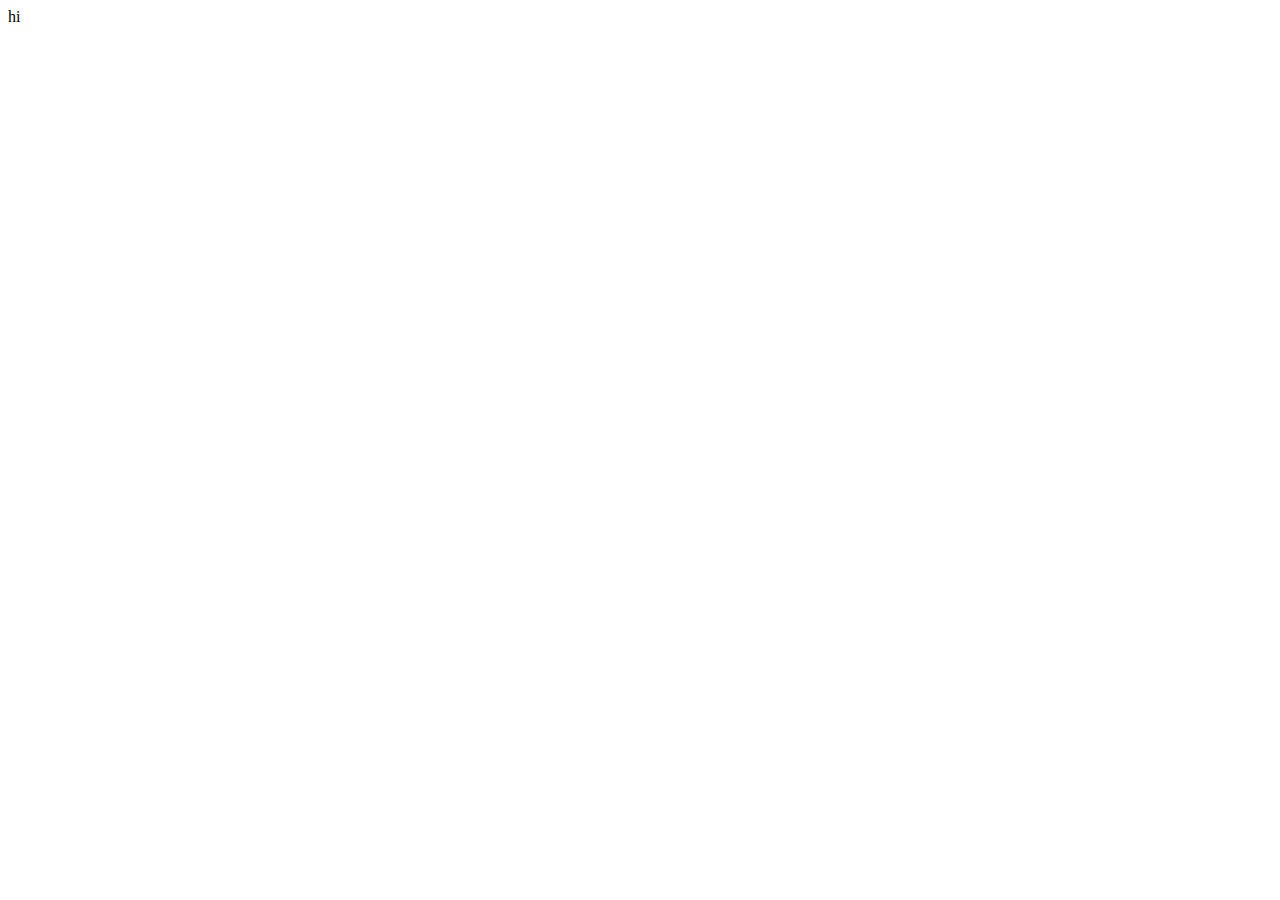
==== index.html @ 32e1989c "first commit" ====
<!DOCTYPE html>
<html lang="en">
<head>
    <meta charset="UTF-8">
    <meta http-equiv="X-UA-Compatible" content="IE=edge">
    <meta name="viewport" content="width=device-width, initial-scale=1.0">
    <title>Document</title>
</head>
<body>
    hi
</body>
</html>
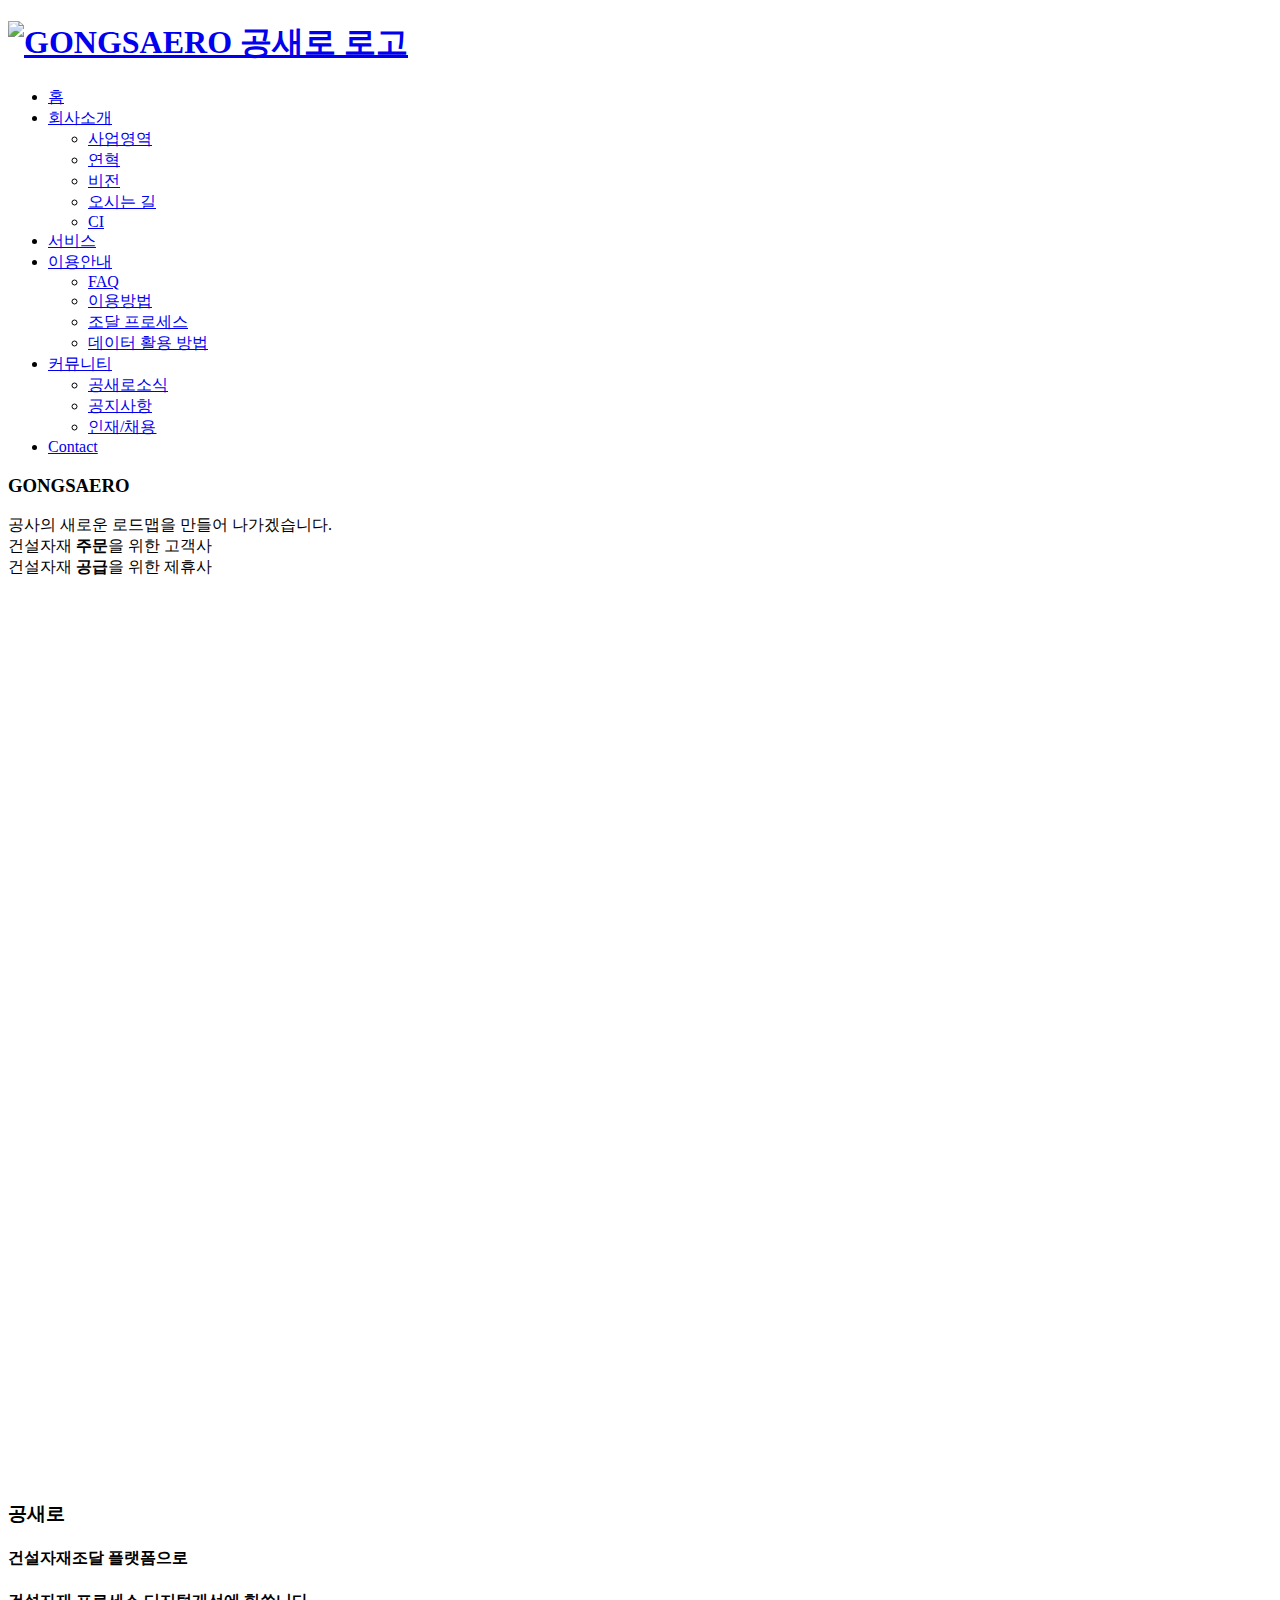
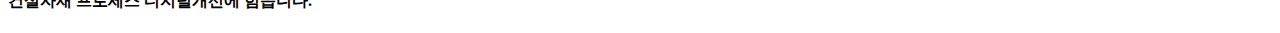
==== commit c3f49491: "test" ====
--- a/index.html
+++ b/index.html
@@ -4,9 +4,206 @@
     <meta charset="UTF-8">
     <meta http-equiv="X-UA-Compatible" content="IE=edge">
     <meta name="viewport" content="width=device-width, initial-scale=1.0">
+    <link rel="stylesheet" href="css/index.css">
     <title>Document</title>
 </head>
+
 <body>
-    hi
+    <header id="header">
+        <div class="header_inner">
+            <h1><a href="/"><img src="/img/top_logo.png" class="gong_logo" alt="GONGSAERO 공새로 로고"></a></h1>
+            <nav class="gnb">
+                <ul>
+                    <li class="home_select"><a href="/" id="txt5">홈</a></li>
+                    <li><a href="#" id="txt6">회사소개</a>
+                        <ul class="sub_menu">
+                            <li><a href="/company" id="txt7">사업영역</a></li>
+                            <li><a href="/history" id="txt8">연혁</a></li>
+                            <li><a href="/vision" id="txt9">비전</a></li>
+                            <li><a href="/way_to_come" id="txt10">오시는 길</a></li>
+                            <li><a href="/ci" id="txt286">CI</a></li>
+                        </ul>
+                    </li>
+                    <li><a href="/service" id="txt11">서비스</a></li>
+                    <li><a href="#" id="txt12">이용안내</a>
+                        <ul class="sub_menu">
+                            <li><a href="/faq" id="txt13">FAQ</a></li>
+                            <li><a href="/how_to_use" id="txt14">이용방법</a></li>
+                            <li><a href="/process" id="txt15">조달 프로세스</a></li>
+                            <li><a href="/how_to_use_data" id="txt16">데이터 활용 방법</a></li>
+                        </ul>
+                    </li>
+                    <li><a href="#" id="txt17">커뮤니티</a>
+                        <ul class="sub_menu">
+                            <li><a href="/press" id="txt18">공새로소식</a></li>
+                            <li><a href="/notice/notice_list" id="txt19">공지사항</a></li>
+                            <li><a href="/recruit/recruit_list">인재/채용</a></li>
+                        </ul>
+                    </li>
+                    <li><a href="/contact">Contact</a></li>
+                    <!-- <li class="global_btn_box">
+                        <input id="toggle-on" class="toggle toggle-left" name="toggle" value="KR" type="radio">
+                        <label for="toggle-on" class="btn_lang toggle-on" onClick="chgLanguage('ko')">KR</label>
+                        <input id="toggle-off" class="toggle toggle-right" name="toggle" value="EN" type="radio">
+                        <label for="toggle-off" class="btn_lang toggle-off" onClick="chgLanguage('en')">EN</label>
+                    </li> -->
+                </ul>
+            </nav>
+        </div>
+    </header>
+
+
+    <!-- 1 section -->
+    <section id="main_visual">
+        <div class="title_section">
+            <h3 class="main_title">GONGSAERO</h3>
+            <span class="sub_title">공사의 새로운 로드맵을 만들어 나가겠습니다.</span>
+        </div>
+        <div class="btn_section">
+            <div class="customer_btn">
+                <span class="sub_desc">건설자재 <strong>주문</strong>을 위한</span>
+                고객사
+                <img src="/img/arrow_right.png" alt="">
+            </div>
+            <div class="company_btn">
+                <span class="sub_desc">건설자재 <strong>공급</strong>을 위한</span>
+                제휴사
+                <img src="/img/arrow_right.png" alt="">
+            </div>
+        </div>
+        <div class="canvas_section">
+            <canvas id="canvas" width="900" height="900"></canvas>
+        </div>
+    </section>
+    <section id="main_card">
+        <div class="container">
+            <div class="main_desc">
+                <h3>공새로</h3>
+                <h4>건설자재조달 플랫폼으로</h4>
+                <h4>건설자재 프로세스 디지털개선에 힘씁니다.</h4>
+            </div>
+        </div>
+    </section>
 </body>
-</html>+
+
+<script type="importmap">
+    {
+        "imports": {
+            "three": "https://unpkg.com/three@0.141.0/build/three.module.js",
+            "GLTFLoader" : "https://unpkg.com/three@0.141.0/examples/jsm/loaders/GLTFLoader.js"
+        }
+    }
+</script>
+<script type="module">
+    import { OrbitControls } from 'https://unpkg.com/three@0.141.0/examples/jsm/controls/OrbitControls.js';
+    import {GLTFLoader} from 'GLTFLoader';
+    import * as THREE from 'three';
+    
+    let scene = new THREE.Scene();
+    let renderer = new THREE.WebGLRenderer({
+        canvas : document.querySelector("#canvas"),
+        antialias : true,
+        alpha: true,
+
+    });
+    renderer.outputEncoding = THREE.sRGBEncoding;
+    let camera = new THREE.PerspectiveCamera(70, window.innerWidth / window.innerHeight, 100, 10000);
+    camera.position.set(100,250,10000);
+    camera.aspect = canvas.clientWidth / canvas.clientHeight;
+    camera.updateProjectionMatrix();
+
+    let hemiLight = new THREE.HemisphereLight(0xffeeb1, 0x080820, 3); 
+    scene.add(hemiLight);
+  
+    let light = new THREE.SpotLight(0xffa95c,5); 
+    light.position.set(0,50,50); 
+    light.castShadow = true; 
+    scene.add( light );
+
+    const controls = new OrbitControls( camera, renderer.domElement );
+    controls.enableDamping = true; // an animation loop is required when either damping or auto-rotation are enabled
+    // controls.dampingFactor = 0.05;
+    // scene.background = new THREE.Color( 0xff0000 );
+
+    // controls.screenSpacePanning = true;
+
+    // controls.minDistance = 500;
+    // controls.maxDistance = 600;
+
+    // controls.maxPolarAngle = Math.PI / 2;
+    controls.update();
+    
+    
+    const pointLight = new THREE.PointLight( 0xff0000, 1, 100 );
+    pointLight.position.set( 10, 10, 10 );
+    scene.add( pointLight );
+
+    const axesHelper = new THREE.AxesHelper();
+    scene.add(axesHelper);
+
+    
+    let loader = new GLTFLoader();
+    loader.load('rendering/scene.gltf', function(gltf){
+        scene.add(gltf.scene);
+        // gltf.scene.position.x = -1.6;
+        // gltf.scene.position.y = -1.7;
+        // gltf.scene.position.z = 0.3
+        // camera.position.z = 2;
+        renderer.render(scene, camera);
+        function animate(){
+            requestAnimationFrame(animate)
+            gltf.scene.rotation.y -= 0.001
+            controls.update();
+
+            renderer.render(scene, camera);
+        }
+        animate()
+
+    });
+
+    // import {GLTFLoader} from 'GLTFLoader';
+    //     import * as THREE from 'three';
+        
+    //     let scene = new THREE.Scene();
+    //     let renderer = new THREE.WebGLRenderer({
+    //         canvas : document.querySelector("#canvas"),
+    //         antialias : true
+    //     });
+    //     renderer.outputEncoding = THREE.sRGBEncoding;
+    //     let camera = new THREE.PerspectiveCamera(100, window.innerWidth / window.innerHeight, 1000, 10000);
+    //     camera.position.set(100,250,10000);
+    //     camera.aspect = canvas.clientWidth / canvas.clientHeight;
+    //     camera.updateProjectionMatrix();
+
+    //     let hemiLight = new THREE.HemisphereLight(0xffeeb1, 0x080820, 3); scene.add(hemiLight);
+      
+    //   let light = new THREE.SpotLight(0xffa95c,5); light.position.set(-0,50,50); 
+    //   light.castShadow = true; 
+    //   scene.add( light );
+    
+    
+    //   const pointLight = new THREE.PointLight( 0xff0000, 1, 100 );
+    //   pointLight.position.set( 10, 10, 10 );
+    //   scene.add( pointLight );
+    
+    //     let loader = new GLTFLoader();
+    //     loader.load('rendering/scene.gltf', function(gltf){
+    //         scene.add(gltf.scene);
+    //         // gltf.scene.rotation.z += 0.7
+    //         // gltf.scene.rotation.x += 0.2
+    //         renderer.render(scene, camera);
+    //         function animate(){
+    //             requestAnimationFrame(animate)
+    //             gltf.scene.rotation.y -= 0.0001
+    //             renderer.render(scene, camera);
+    //         }
+    //         animate()
+    
+    //     });
+
+
+</script>
+</html>
+
+
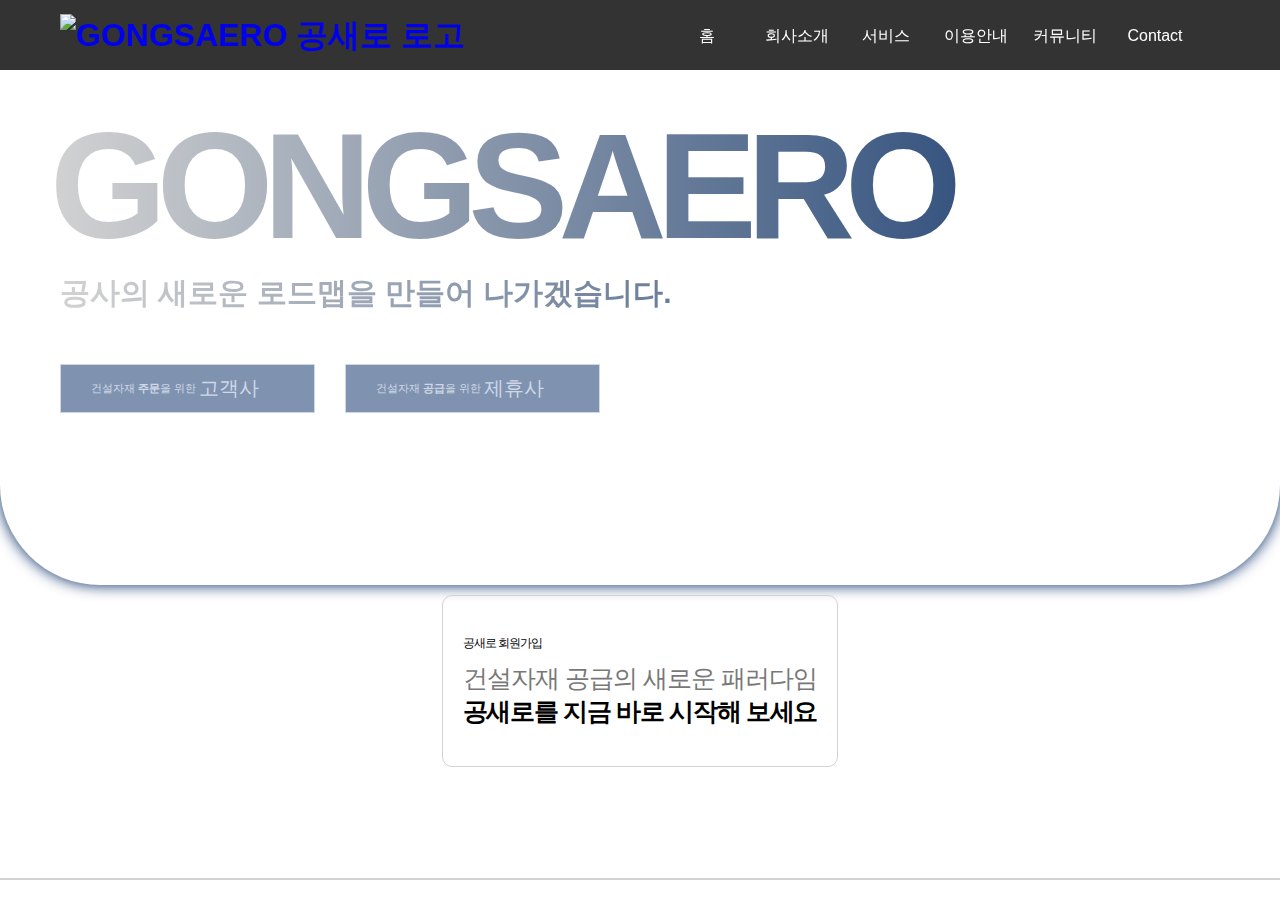
==== commit bdfba9f1: "test c" ====
--- a/index.html
+++ b/index.html
@@ -7,7 +7,6 @@
     <link rel="stylesheet" href="css/index.css">
     <title>Document</title>
 </head>
-
 <body>
     <header id="header">
         <div class="header_inner">
@@ -78,9 +77,12 @@
     <section id="main_card">
         <div class="container">
             <div class="main_desc">
-                <h3>공새로</h3>
-                <h4>건설자재조달 플랫폼으로</h4>
-                <h4>건설자재 프로세스 디지털개선에 힘씁니다.</h4>
+                <span>공새로 회원가입</span>
+                <p class="sub">건설자재 공급의 새로운 패러다임</p>
+                <p class="bold">공새로를 지금 바로 시작해 보세요</p>
+            </div>
+            <div class="card_img">
+                <img src="" alt="">
             </div>
         </div>
     </section>
--- a/css/index.css
+++ b/css/index.css
@@ -0,0 +1,188 @@
+/* reset */
+html,body {
+    width:100%;height:100%;margin:0px;padding:0px;
+    overflow:hidden;
+    display: flex;
+    flex-direction: column;
+    /* font-family: 'Nanum Gothic', sans-serif; */
+    font-family:'Franklin Gothic Medium', 'Arial Narrow', Arial, sans-serif;
+    /* background-color: #000; */
+}
+ul, li{
+    list-style: none;
+    margin: 0;
+    padding: 0;
+}
+h1, h2, h3, h4, h5, h6{
+    margin: 0;
+    padding: 0;
+}
+p{
+    margin:0;
+    padding:0;
+}
+
+a{text-decoration: none;}
+
+
+/* header start */
+#header{position: fixed; top:0; left: 0; width: 100%; height: 70px; z-index: 100;
+    /* background-color: rgba(0,40,99,0.8); */
+    background-color: rgba(0,0,0,0.8);
+    -webkit-backdrop-filter:blur(8px);
+    backdrop-filter:blur(8px);
+    
+}
+#header .header_inner{position: relative; display: flex;}
+#header .header_inner h1{position: relative; top: 14px; left: 60px; margin:0;}
+#header .gong_logo{width:130px;}
+#header .gnb>ul{display: flex; position: absolute; width: 42%; height: 140px; top: 0; right: 80px;}
+#header .gnb>ul>li{width: 16.66%; min-width: 80px;}
+#header .gnb>ul>li>a{display: flex; color: #fff; line-height: 20px; align-items: center; justify-content: center; height: 51%;}
+/* #header .gnb>ul>.home_select>a::after{content: ""; display: block; width: 60px; border-bottom: 2px solid #fff; top: -50px; position: relative; left: 50%; transform: translateX(-50%);} */
+#header .gnb .sub_menu{position: relative; text-align: center; display: block;}
+#header .gnb .sub_menu a{display: block; color: #fff;}
+#header .gnb .sub_menu a:hover{color: #ff6701;}
+
+/* header active */
+.header_active{height: 70px; background-color: #002863; transition-duration: 0.7s;}
+#header .header_active h1{position: relative; top: 14px; left: 60px; width: 20%;}
+#header .header_active .gnb>ul{height: 70px;}
+#header .header_active .gnb>ul>li{position: relative;}
+#header .header_active .gnb>ul>li>a{display: flex; color: #fff; line-height: 20px; align-items: center; justify-content: center; height: 100%;}
+#header .header_active .gnb>ul>li>a::after{content: '';width: 0%;height: 3px;position: absolute;background: #fff;bottom: 0;left: 50%;transform: translateX(-50%);transition: all 0.5s;}
+#header .header_active .gnb>ul>li>a:hover::after,#header .header_active .gnb>ul>li>a:focus::after{width: 80%;}
+#header .gnb .sub_menu{position: relative; text-align: center; display: none; border:1px solid #d2d2d2;border-top:none; padding: 20px; width: 120%; left: 50%; transform: translateX(-50%);
+    /* background-color: rgba(0,40,99,0.8); */
+    background-color: rgba(0,0,0,0.8);
+    -webkit-backdrop-filter:blur(8px);
+    backdrop-filter:blur(8px);
+}
+#header .gnb .sub_menu>li>a{color: #fff; font-weight:700;line-height: 1rem;margin: 20px 0;}
+
+
+#canvas{
+    /* z-index: 112; */
+    position: absolute;
+    left:50.5%;
+    top: -10%;
+    z-index: 11;
+}
+#main_visual{
+    height: 600px;
+    width: 100%;
+    /* background-color: #020202; */
+    position: relative;
+    background: url('/img/space_bg.blur.png') no-repeat;
+    /* filter:blur(5px); */
+    background-size: cover;
+    border-radius: 0 0 100px 100px;
+    box-shadow: 0 0 15px #002863;
+}
+.title_section{
+    display: flex;
+    flex-direction: column;
+    justify-content: center;
+}
+.main_title{
+    /* color: #fff; */
+    font-family:'Franklin Gothic Medium', 'Arial Narrow', Arial, sans-serif;
+    font-weight: 700;
+    z-index: 111;
+    letter-spacing: -10px;
+    font-size: 150px;
+    margin:100px 0px 0 50px;
+    color:#c4d0e5 !important;
+    background: linear-gradient(to right, #d2d2d2, #002863);
+    -webkit-background-clip: text;
+    -webkit-text-fill-color: transparent;
+    /* text-align: center; */
+}
+.title_section .sub_title{
+    color:#cfd8e7 !important;
+    background: linear-gradient(to right, #d2d2d2, #002863);
+    -webkit-background-clip: text;
+    -webkit-text-fill-color: transparent;
+    font-weight: 700;
+    margin-left:60px;
+    font-size:30px;
+}
+.btn_section{
+    display: flex;
+    gap: 30px;
+    margin-top:50px;
+    margin-left:60px;
+}
+.btn_section .customer_btn,
+.btn_section .company_btn{
+    color:#cfd8e7 !important;
+    border:1px solid #cfd8e7;
+    padding: 10px 30px;
+    font-size:20px;
+    cursor: pointer;
+    background-color: #00286380;
+    display: flex;
+    align-items: center;
+}
+.btn_section .customer_btn .sub_desc,
+.btn_section .company_btn .sub_desc{
+    font-size:11px;
+    margin-right: 3px;
+}
+
+.btn_section .customer_btn img,
+.btn_section .company_btn img{
+    margin-left:10px;
+    width: 15px;
+}
+
+.canvas_section{
+    width: 100%;
+    display: flex;
+    justify-content: center;
+    align-items: center;
+}
+
+
+
+/* 2 section */
+#main_card{
+    height:300px;
+    border-bottom:2px solid #d2d2d2;
+    margin-bottom:20px;
+    
+}
+#main_card .container{
+    display: flex;
+    justify-content: center;
+    align-items: center;
+}
+#main_card .main_desc{
+    margin-top:10px;
+    z-index: 2;
+    /* background: url('/img/card_bg.png') no-repeat; */
+    background-size: cover;
+    height:150px;
+    /* width:500px; */
+    border:.5px solid #d2d2d2;
+    border-radius: 10px;
+    padding: 10px 20px;
+    display: flex;
+    justify-content: center;
+    flex-direction: column;
+    letter-spacing: -1px;
+}
+#main_card .main_desc span{
+    font-size: 12px;
+    margin-bottom:10px;
+}
+#main_card .main_desc .sub{
+    font-size:25px;
+    color: #787878;
+}
+#main_card .main_desc .bold{
+    font-size:25px;
+    /* color: #787878; */
+    letter-spacing: -1.3px;
+    font-weight: 700;
+}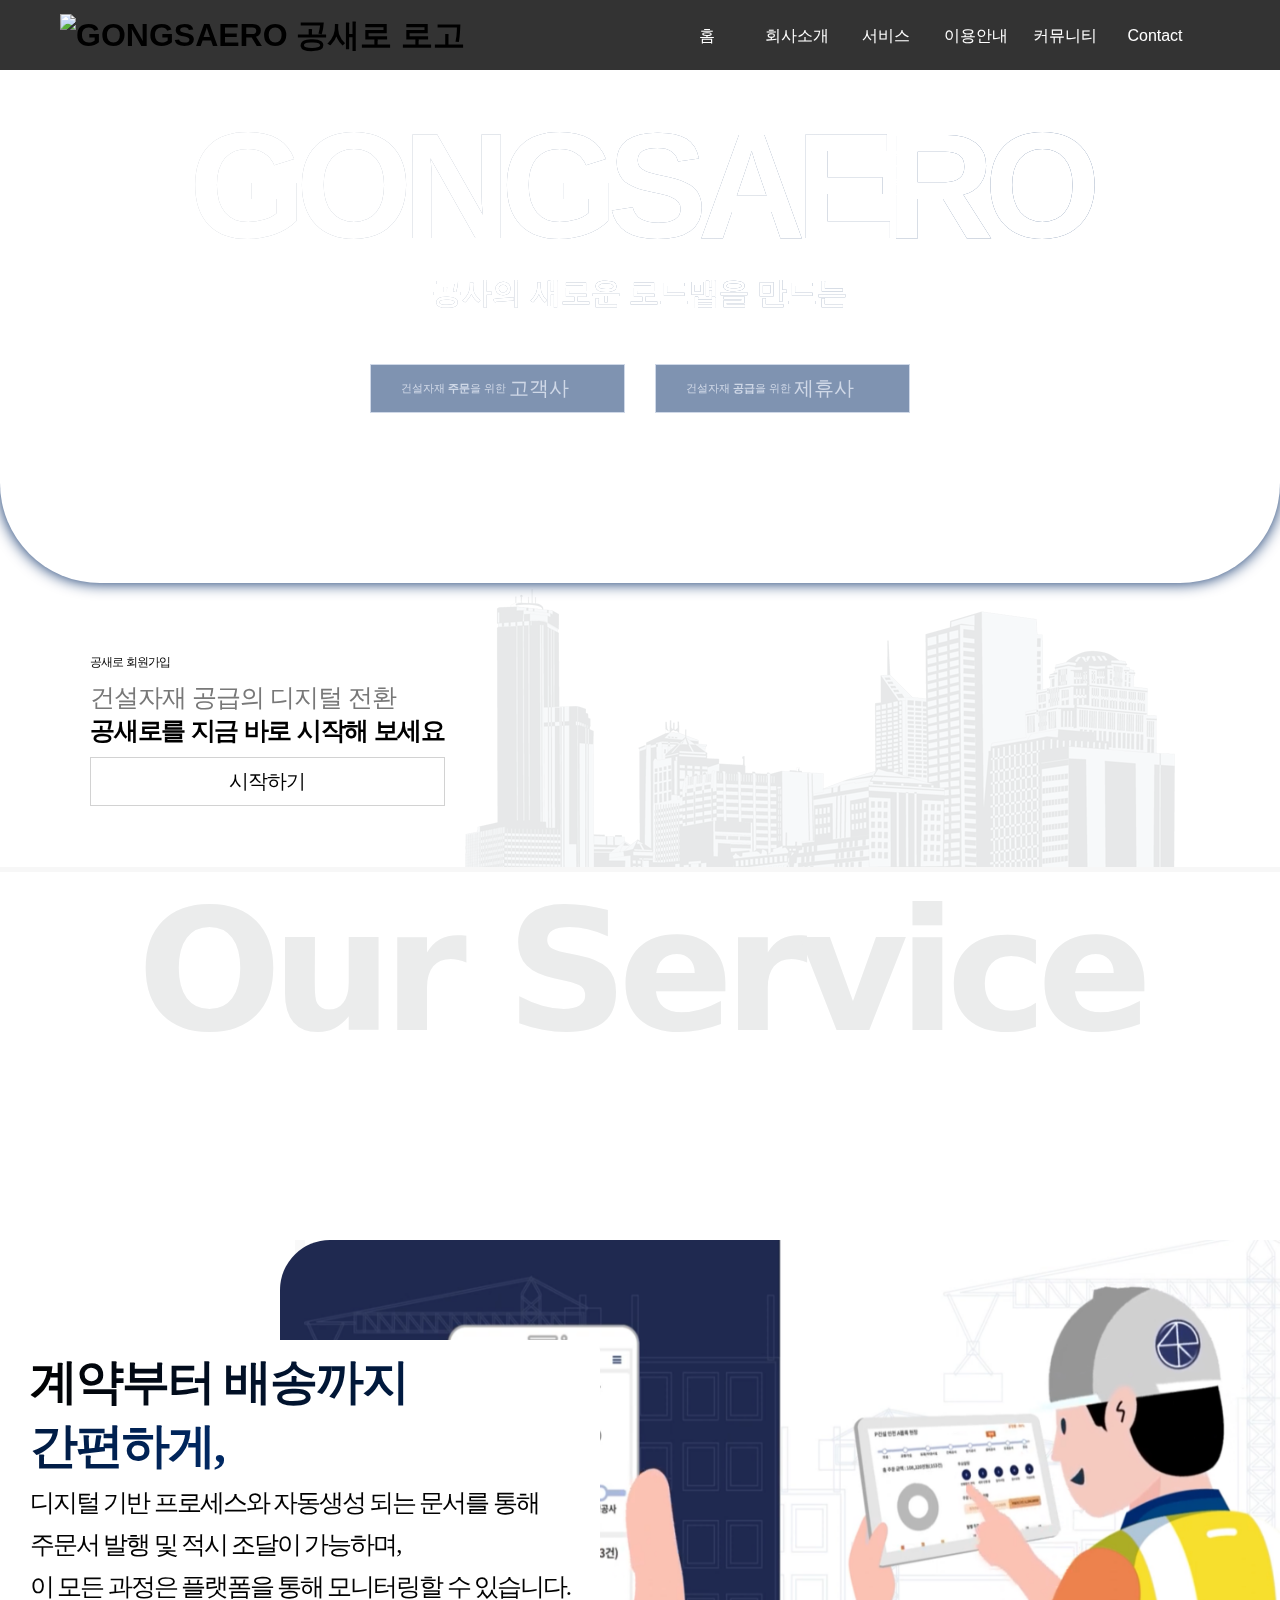
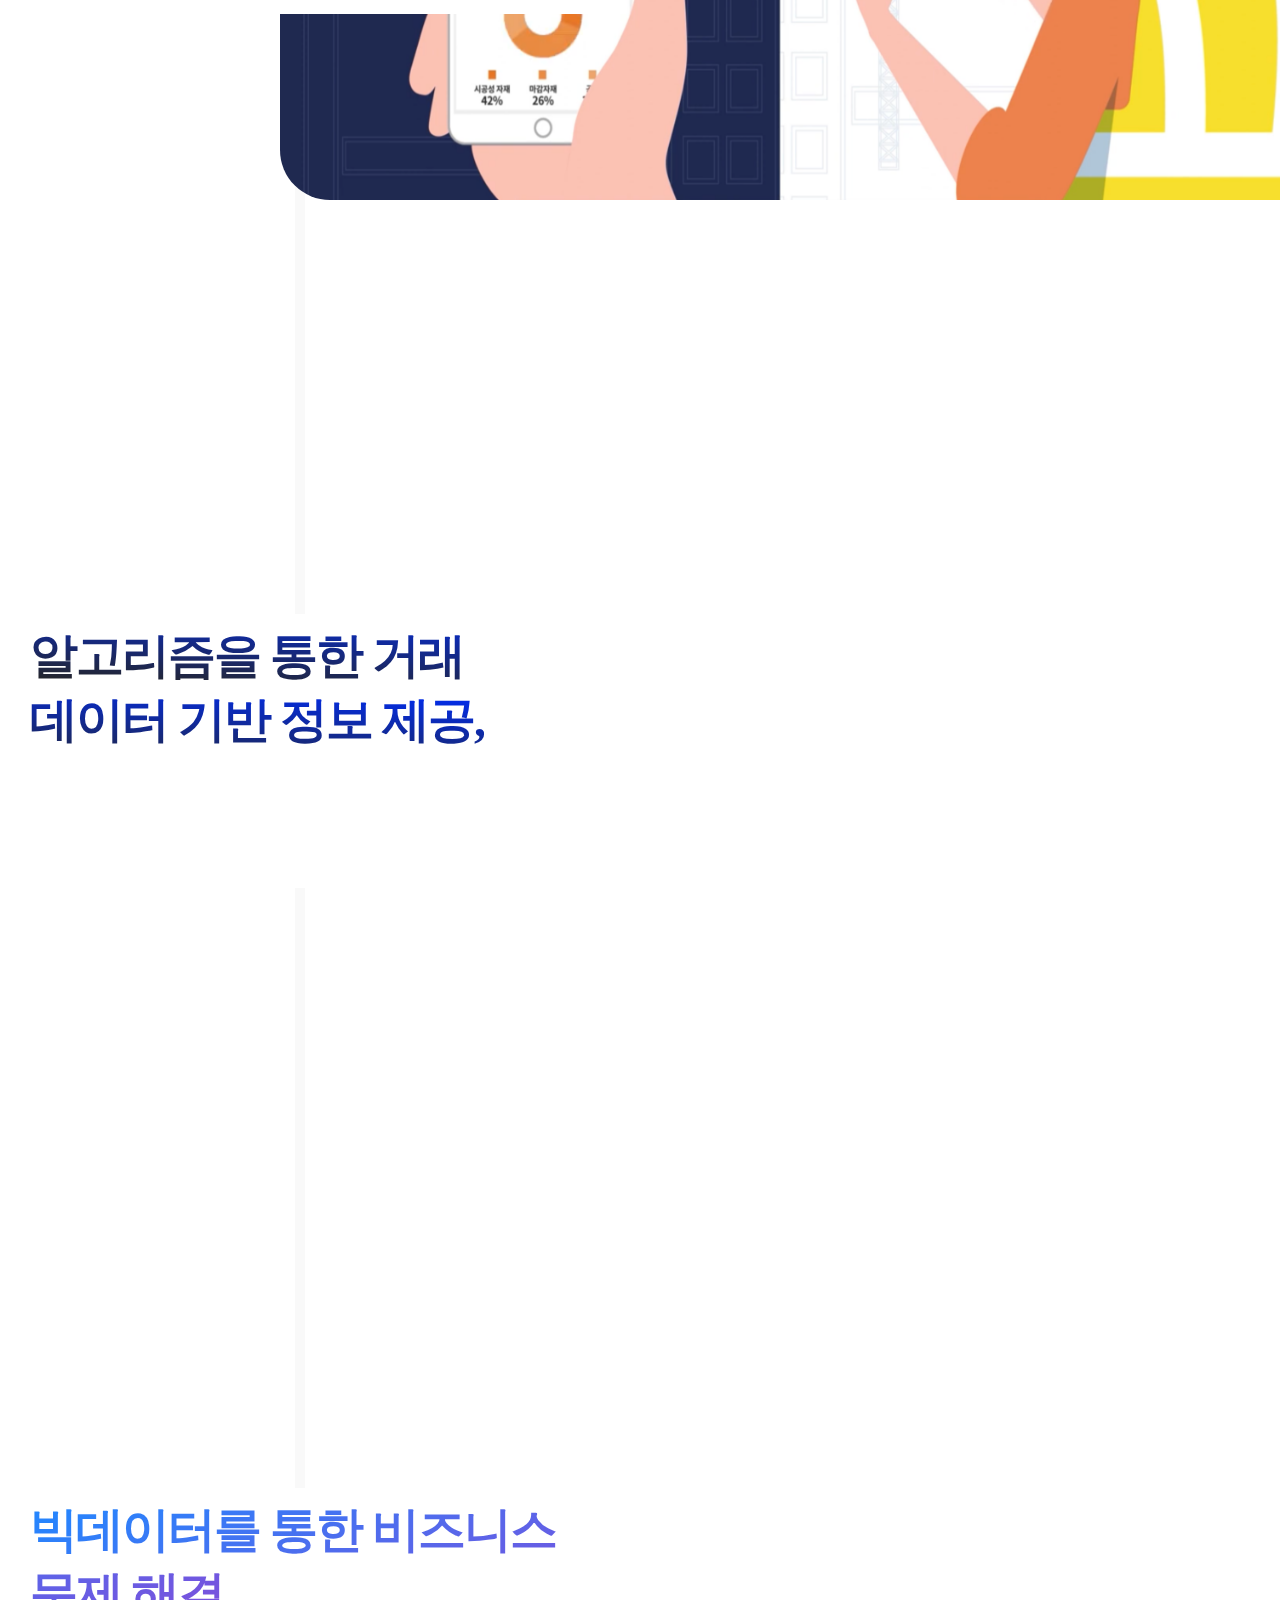
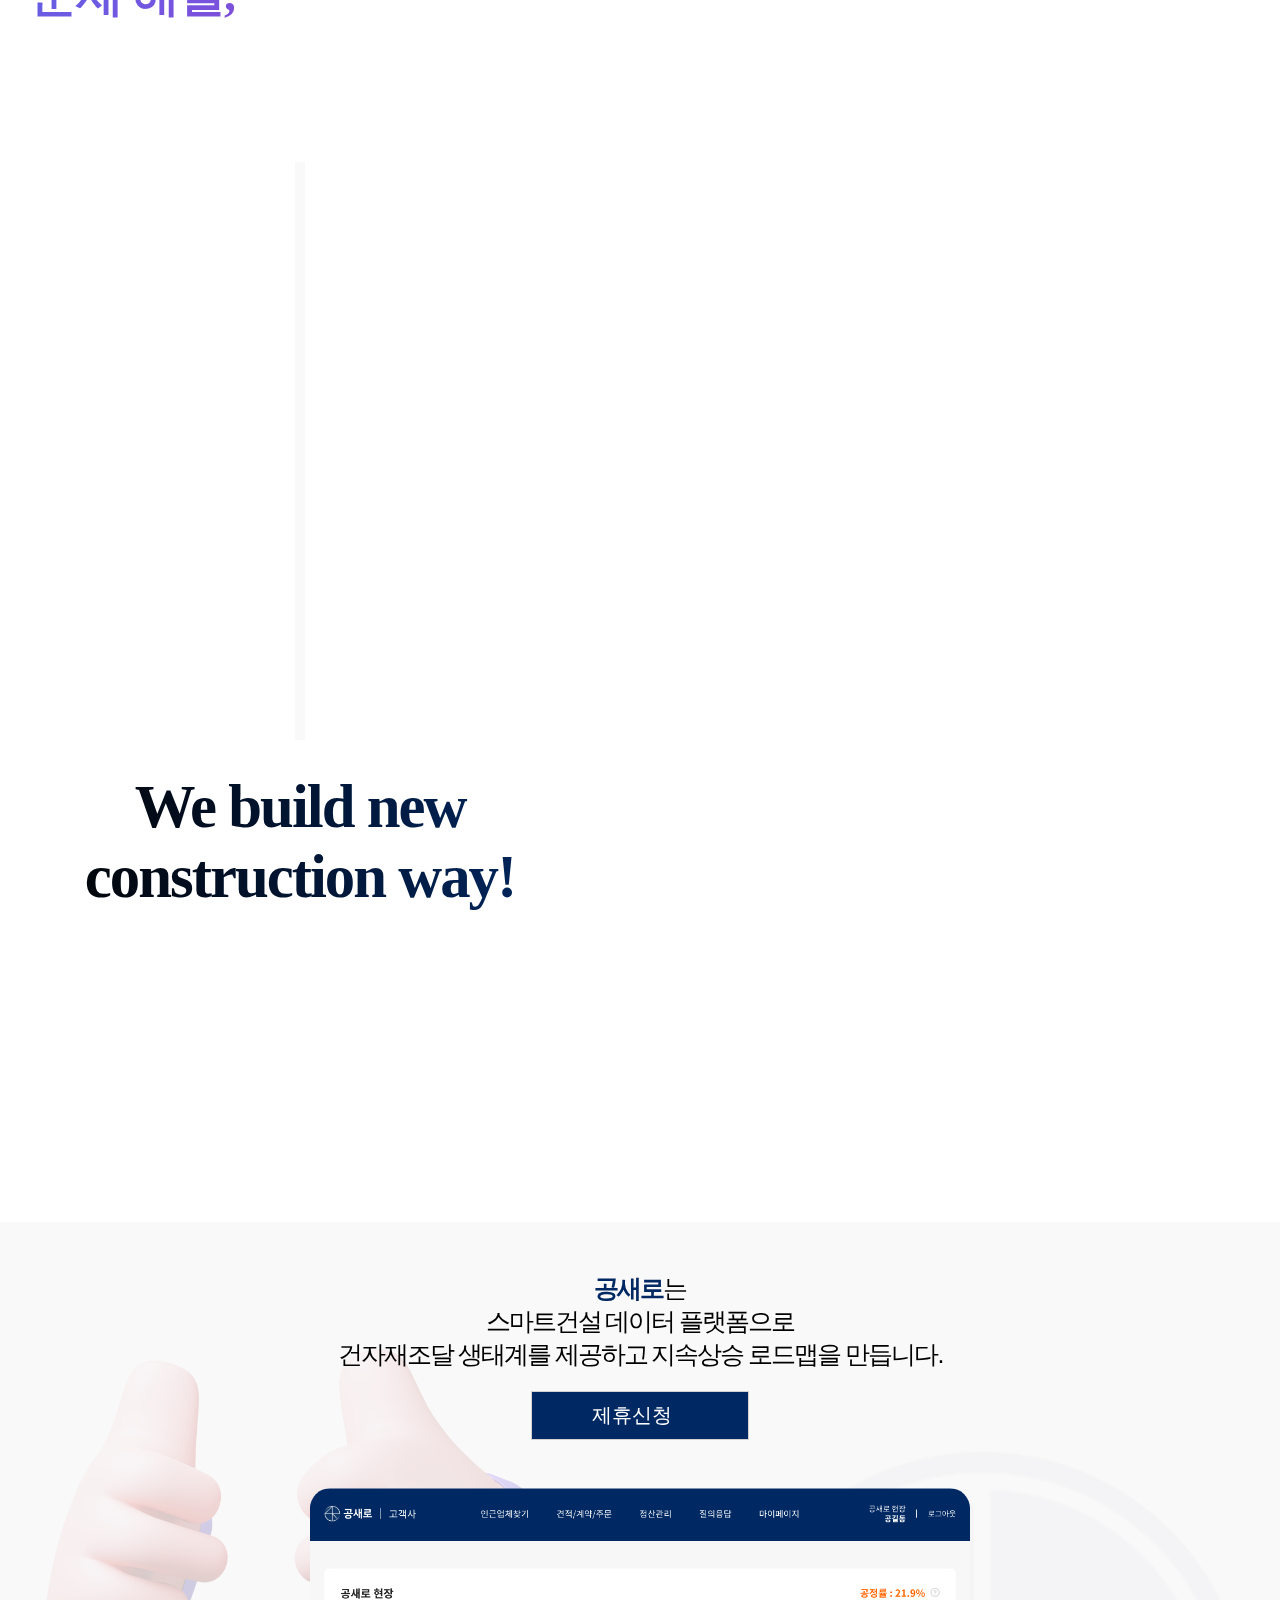
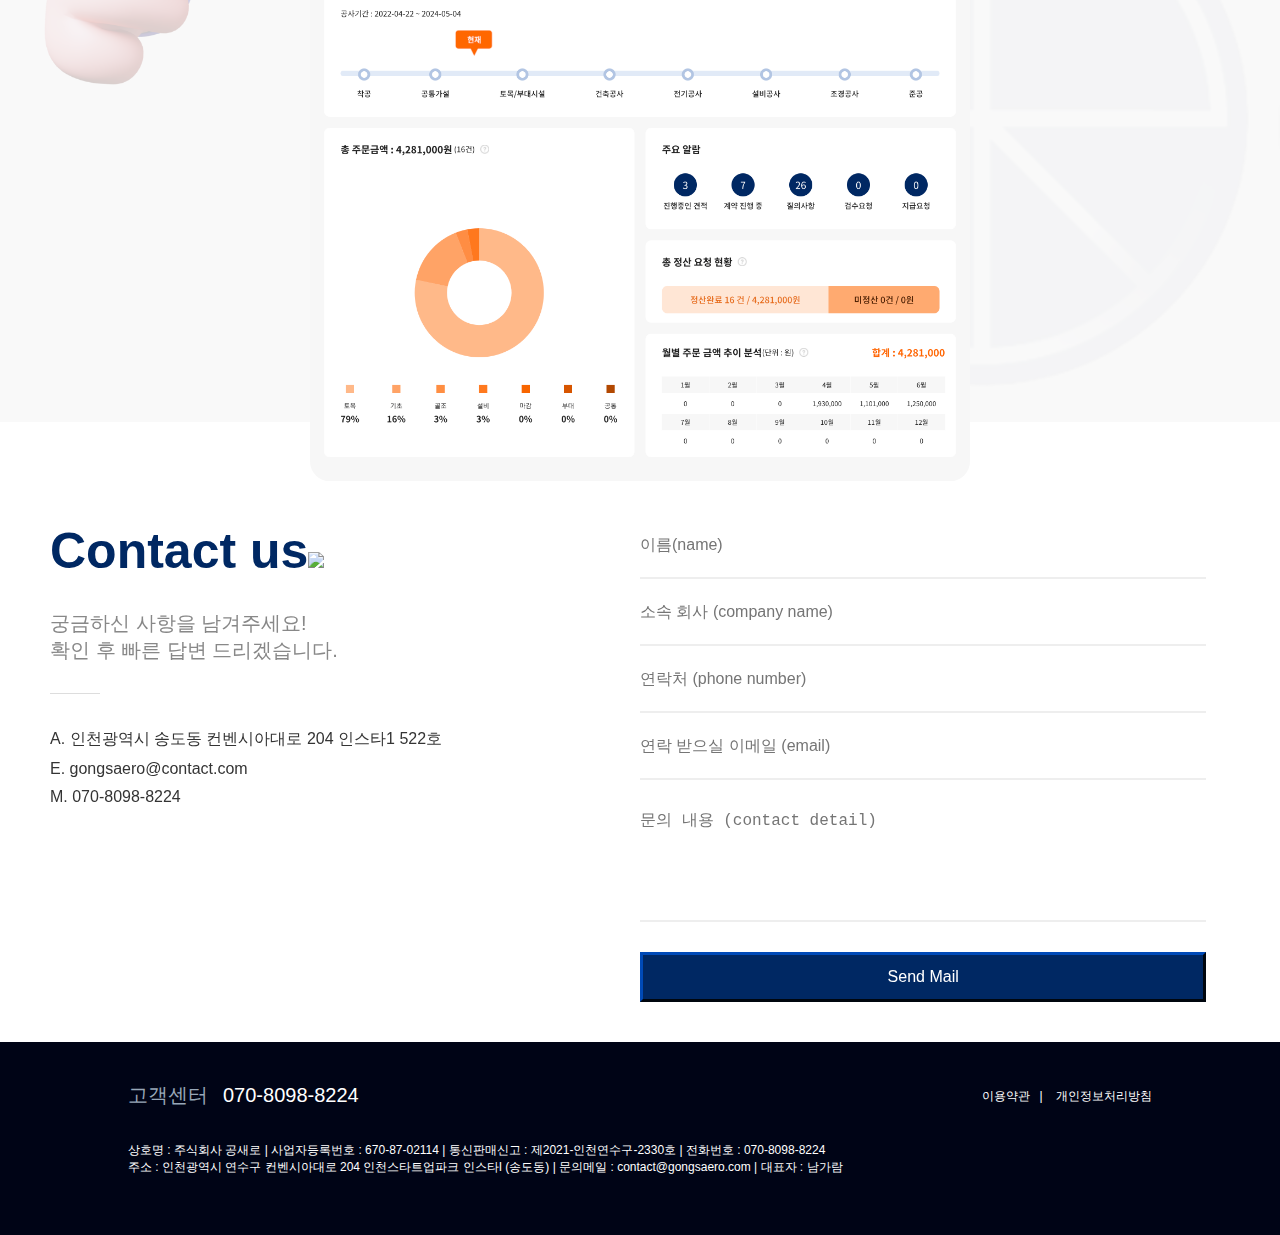
==== commit 2bb7f06e: "fresh" ====
--- a/index.html
+++ b/index.html
@@ -4,8 +4,13 @@
     <meta charset="UTF-8">
     <meta http-equiv="X-UA-Compatible" content="IE=edge">
     <meta name="viewport" content="width=device-width, initial-scale=1.0">
+    <!-- <link rel="stylesheet" href="css/slick.css"> -->
     <link rel="stylesheet" href="css/index.css">
+    <script type="text/javascript" src="/js/jquery.1.12.4.js"></script>
     <title>Document</title>
+    <script>
+        // !function(e,n,t){function r(e,n){return typeof e===n}function s(){var e,n,t,s,o,i,a;for(var l in w)if(w.hasOwnProperty(l)){if(e=[],n=w[l],n.name&&(e.push(n.name.toLowerCase()),n.options&&n.options.aliases&&n.options.aliases.length))for(t=0;t<n.options.aliases.length;t++)e.push(n.options.aliases[t].toLowerCase());for(s=r(n.fn,"function")?n.fn():n.fn,o=0;o<e.length;o++)i=e[o],a=i.split("."),1===a.length?Modernizr[a[0]]=s:(!Modernizr[a[0]]||Modernizr[a[0]]instanceof Boolean||(Modernizr[a[0]]=new Boolean(Modernizr[a[0]])),Modernizr[a[0]][a[1]]=s),C.push((s?"":"no-")+a.join("-"))}}function o(e){var n=_.className,t=Modernizr._config.classPrefix||"";if(x&&(n=n.baseVal),Modernizr._config.enableJSClass){var r=new RegExp("(^|\\s)"+t+"no-js(\\s|$)");n=n.replace(r,"$1"+t+"js$2")}Modernizr._config.enableClasses&&(n+=" "+t+e.join(" "+t),x?_.className.baseVal=n:_.className=n)}function i(){return"function"!=typeof n.createElement?n.createElement(arguments[0]):x?n.createElementNS.call(n,"http://www.w3.org/2000/svg",arguments[0]):n.createElement.apply(n,arguments)}function a(e,n){return function(){return e.apply(n,arguments)}}function l(e,n,t){var s;for(var o in e)if(e[o]in n)return t===!1?e[o]:(s=n[e[o]],r(s,"function")?a(s,t||n):s);return!1}function f(e,n){return!!~(""+e).indexOf(n)}function u(e){return e.replace(/([a-z])-([a-z])/g,function(e,n,t){return n+t.toUpperCase()}).replace(/^-/,"")}function c(e){return e.replace(/([A-Z])/g,function(e,n){return"-"+n.toLowerCase()}).replace(/^ms-/,"-ms-")}function d(n,t,r){var s;if("getComputedStyle"in e){s=getComputedStyle.call(e,n,t);var o=e.console;if(null!==s)r&&(s=s.getPropertyValue(r));else if(o){var i=o.error?"error":"log";o[i].call(o,"getComputedStyle returning null, its possible modernizr test results are inaccurate")}}else s=!t&&n.currentStyle&&n.currentStyle[r];return s}function p(){var e=n.body;return e||(e=i(x?"svg":"body"),e.fake=!0),e}function m(e,t,r,s){var o,a,l,f,u="modernizr",c=i("div"),d=p();if(parseInt(r,10))for(;r--;)l=i("div"),l.id=s?s[r]:u+(r+1),c.appendChild(l);return o=i("style"),o.type="text/css",o.id="s"+u,(d.fake?d:c).appendChild(o),d.appendChild(c),o.styleSheet?o.styleSheet.cssText=e:o.appendChild(n.createTextNode(e)),c.id=u,d.fake&&(d.style.background="",d.style.overflow="hidden",f=_.style.overflow,_.style.overflow="hidden",_.appendChild(d)),a=t(c,e),d.fake?(d.parentNode.removeChild(d),_.style.overflow=f,_.offsetHeight):c.parentNode.removeChild(c),!!a}function y(n,r){var s=n.length;if("CSS"in e&&"supports"in e.CSS){for(;s--;)if(e.CSS.supports(c(n[s]),r))return!0;return!1}if("CSSSupportsRule"in e){for(var o=[];s--;)o.push("("+c(n[s])+":"+r+")");return o=o.join(" or "),m("@supports ("+o+") { #modernizr { position: absolute; } }",function(e){return"absolute"==d(e,null,"position")})}return t}function g(e,n,s,o){function a(){c&&(delete N.style,delete N.modElem)}if(o=r(o,"undefined")?!1:o,!r(s,"undefined")){var l=y(e,s);if(!r(l,"undefined"))return l}for(var c,d,p,m,g,v=["modernizr","tspan","samp"];!N.style&&v.length;)c=!0,N.modElem=i(v.shift()),N.style=N.modElem.style;for(p=e.length,d=0;p>d;d++)if(m=e[d],g=N.style[m],f(m,"-")&&(m=u(m)),N.style[m]!==t){if(o||r(s,"undefined"))return a(),"pfx"==n?m:!0;try{N.style[m]=s}catch(h){}if(N.style[m]!=g)return a(),"pfx"==n?m:!0}return a(),!1}function v(e,n,t,s,o){var i=e.charAt(0).toUpperCase()+e.slice(1),a=(e+" "+T.join(i+" ")+i).split(" ");return r(n,"string")||r(n,"undefined")?g(a,n,s,o):(a=(e+" "+z.join(i+" ")+i).split(" "),l(a,n,t))}function h(e,n,r){return v(e,t,t,n,r)}var C=[],w=[],S={_version:"3.6.0",_config:{classPrefix:"",enableClasses:!0,enableJSClass:!0,usePrefixes:!0},_q:[],on:function(e,n){var t=this;setTimeout(function(){n(t[e])},0)},addTest:function(e,n,t){w.push({name:e,fn:n,options:t})},addAsyncTest:function(e){w.push({name:null,fn:e})}},Modernizr=function(){};Modernizr.prototype=S,Modernizr=new Modernizr;var _=n.documentElement,x="svg"===_.nodeName.toLowerCase(),b=S._config.usePrefixes?" -webkit- -moz- -o- -ms- ".split(" "):["",""];S._prefixes=b,Modernizr.addTest("csspositionsticky",function(){var e="position:",n="sticky",t=i("a"),r=t.style;return r.cssText=e+b.join(n+";"+e).slice(0,-e.length),-1!==r.position.indexOf(n)});var P="Moz O ms Webkit",T=S._config.usePrefixes?P.split(" "):[];S._cssomPrefixes=T;var z=S._config.usePrefixes?P.toLowerCase().split(" "):[];S._domPrefixes=z;var E={elem:i("modernizr")};Modernizr._q.push(function(){delete E.elem});var N={style:E.elem.style};Modernizr._q.unshift(function(){delete N.style}),S.testAllProps=v,S.testAllProps=h,Modernizr.addTest("cssanimations",h("animationName","a",!0)),Modernizr.addTest("csstransforms",function(){return-1===navigator.userAgent.indexOf("Android 2.")&&h("transform","scale(1)",!0)}),Modernizr.addTest("csstransitions",h("transition","all",!0)),s(),o(C),delete S.addTest,delete S.addAsyncTest;for(var k=0;k<Modernizr._q.length;k++)Modernizr._q[k]();e.Modernizr=Modernizr}(window,document);
+    </script>
 </head>
 <body>
     <header id="header">
@@ -54,41 +59,218 @@
 
     <!-- 1 section -->
     <section id="main_visual">
-        <div class="title_section">
-            <h3 class="main_title">GONGSAERO</h3>
-            <span class="sub_title">공사의 새로운 로드맵을 만들어 나가겠습니다.</span>
-        </div>
-        <div class="btn_section">
-            <div class="customer_btn">
-                <span class="sub_desc">건설자재 <strong>주문</strong>을 위한</span>
-                고객사
-                <img src="/img/arrow_right.png" alt="">
-            </div>
-            <div class="company_btn">
-                <span class="sub_desc">건설자재 <strong>공급</strong>을 위한</span>
-                제휴사
-                <img src="/img/arrow_right.png" alt="">
-            </div>
-        </div>
-        <div class="canvas_section">
-            <canvas id="canvas" width="900" height="900"></canvas>
+        <div class="inner">
+            <div class="title_section">
+                <h3 class="main_title">GONGSAERO</h3>
+                <span class="sub_title">공사의 새로운 로드맵을 만드는</span>
+            </div>
+            <div class="btn_section">
+                <div class="customer_btn">
+                    <span class="sub_desc">건설자재 <strong>주문</strong>을 위한</span>
+                    고객사
+                    <img src="/img/arrow_right.png" alt="">
+                </div>
+                <div class="company_btn">
+                    <span class="sub_desc">건설자재 <strong>공급</strong>을 위한</span>
+                    제휴사
+                    <img src="/img/arrow_right.png" alt="">
+                </div>
+            </div>
+            <div class="canvas_section">
+                <canvas id="canvas" width="900" height="900"></canvas>
+            </div>
         </div>
     </section>
+    <!-- 2 section -->
     <section id="main_card">
         <div class="container">
             <div class="main_desc">
                 <span>공새로 회원가입</span>
-                <p class="sub">건설자재 공급의 새로운 패러다임</p>
+                <p class="sub">건설자재 공급의 디지털 전환</p>
                 <p class="bold">공새로를 지금 바로 시작해 보세요</p>
+                <a href="">시작하기</a>
             </div>
             <div class="card_img">
-                <img src="" alt="">
+                <img src="/img/card_bg_building.png" alt="" class="bg_building">
             </div>
         </div>
     </section>
+    <!-- 3 section -->
+	<div class="wrap">
+        <section class="fix_motion">
+            <article class="fix_wrap inner">
+                <h2 class="tit">
+                    <span>
+                        Our Service
+                        <!-- <img src="/img/gong_only_logo.png" alt=""> -->
+                    </span>
+                </h2>
+                <!-- <h3>공새로</h3> -->
+                <div class="main_wrap">
+                <div class="text_box">
+                    <div class="line"></div>
+                    <p class="txt01">
+                        <span class="main_desc">
+                            계약부터 배송까지 간편하게,<br>
+                        </span>
+                        <span class="sub_desc">
+                            디지털 기반 프로세스와 자동생성 되는 문서를 통해<br>
+                            주문서 발행 및 적시 조달이 가능하며, <br>
+                            이 모든 과정은 플랫폼을 통해 모니터링할 수 있습니다. <br>
+                        </span>
+                        <!-- <img src="/img/bigdata_img.png" alt="" class="bg_img"> -->
+                    </p>
+                    <p class="txt02">
+                        <span class="main_desc">
+                            알고리즘을 통한 거래 데이터 기반 정보 제공,<br>
+                        </span>
+                        <span class="sub_desc">
+                            건설사에게는 최적 공급업체를 연결해주고,<br/>
+                            공급사에게는 추가매출기회 및 정산관리에 도움을 줍니다.<br/>
+                        </span>
+                    </p>
+                    <p class="txt03">
+                        <span class="main_desc">
+                            빅데이터를 통한 비즈니스 문제 해결,<br>
+                        </span>
+                        <span class="sub_desc">
+                            공정단계별 건자재 패키지 추천<br>
+                            시세 모니터링 서비스를 제공하여 원가 관리에 도움을 줍니다.<br>
+                        </span>
+                    </p>
+                    <p class="txt04">
+                        <span class="main_desc">
+                            We build new construction way!<br>
+                        </span>
+                        <!-- <span class="sub_desc">
+                            디지털 전환 및 생산성 향상
+                        </span> -->
+                    </p>
+                </div>
+                <div class="fix_img_wrap">
+                        <div class="img_box">
+                            <div class="img_inner">
+                                <img src="img/1.PNG" class="change_img1 imgs" alt="">
+                                <img src="img/2.PNG" class="change_img2 imgs" alt="">
+                                <img src="img/3.PNG" class="change_img3 imgs" alt="">
+                                <img src="img/4.PNG" class="change_img4 imgs" alt="">
+                            </div>
+                        </div>
+                </div>
+                <!-- <div class="device_fix">
+                    <div class="watch_img">
+                        <figure class="img_device">
+                            <img src="/img/bg_device.png" alt="">
+                        </figure>
+                        <div class="slide_wrap">
+                            <div class="slide">
+                                <figure>
+                                    <img src="/img/1.PNG" style="width:100%;">
+                                </figure>
+                                <figure>
+                                    <img src="/img/2.PNG" style="width:100%;">
+                                </figure>
+                                <figure>
+                                    <img src="/img/3.PNG" style="width:100%;">
+                                </figure>
+                                <figure>
+                                    <img src="/img/4.PNG" style="width:100%;">
+                                </figure>
+                            </div>
+                        </div>
+                    </div>
+                </div> -->
+                </div>
+            </article>
+        </section>
+	</div>
+    <!-- 4section -->
+    <section id="main_vision">
+        <div class="inner">
+            <div class="service_container">
+                <img src="/img/thumbs_up.png" alt="" class="thumbs_bg">
+                <img src="/img/gong_only_logo.png" alt="" class="logo_bg">
+                <img src="img/service_web.png" class="service_img" alt="">
+                <div class="service_right">
+                    <div class="service_desc">
+                        <span class="gong">공새로</span>는 <br>
+                        스마트건설 데이터 플랫폼으로<br>
+                        건자재조달 생태계를 제공하고 지속상승 로드맵을 만듭니다.<br>
+                    </div>
+                    <div class="service_btn">
+                        <a>
+                            제휴신청
+                            <img src="/img/arrow_right.png" alt="">
+                        </a>
+                    </div>
+                </div>
+            </div>
+        </div>
+    </section>
+    <!-- 5section -->
+    <section id="main_contact">
+        <div class="inner_container">
+            <div class="contact_inner">
+                <div class="left_area">
+                    <h2 class="inner_tit scrollreveal animated">Contact us<span><img src="https://websrepublic.co.kr/theme/websrepublic-white/img/foot_wave_img.png"></span></h2>
+                    <div class="left_inner_con scrollreveal animated">궁금하신 사항을 남겨주세요!<br>확인 후 빠른 답변 드리겠습니다.</div>
+                    <ul class="info_list">
+                        <li class="icon1 scrollreveal animated" >A. 인천광역시 송도동 컨벤시아대로 204 인스타1 522호</li>
+                        <li class="icon2 scrollreveal animated">E. gongsaero@contact.com</li>
+                        <li class="icon3 scrollreveal animated">M. 070-8098-8224</li>
+                    </ul>
+                </div>
+                <div class="right_area">
+                    <div id="formmail" class="new_win mbskin">
+                        <form action="/contact" method="post" onsubmit="submitFunction();">
+                            <ul class="field_list">
+                                <li class="scrollreveal animated" style="">
+                                    <input type="text" name="name" placeholder="이름(name)" id="test">
+                                </li>
+                                <li class="scrollreveal animated" style="">
+                                    <input type="text" name="company" placeholder="소속 회사 (company name)">
+                                </li>
+                                <li class="scrollreveal animated" style="">
+                                    <input type="text" name="phone" placeholder="연락처 (phone number)">
+                                </li>
+                                <li class="scrollreveal animated" style="">
+                                    <input type="email" name="e-mail" placeholder="연락 받으실 이메일 (email)">
+                                </li>
+                                <li class="scrollreveal animated" style="">
+                                    <textarea rows="8" name="content" value="문의 내용" placeholder="문의 내용 (contact detail)"></textarea>
+                                </li>
+                            </ul>
+
+                            <div class="btn_area scrollreveal animated" style="">
+                                <input type="submit" value="Send Mail" onclick="submitCheck();">
+                            </div>
+                        </form>
+                    </div>
+                </div>
+            </div>
+        </div>
+    </section>
+    <!-- footer -->
+    <footer id="footer">
+        <div class="footer_wrap">
+            <div class="footer_top">
+                <p><span>고객센터</span>070-8098-8224</p>
+                <div class="top_link">
+                    <a href="/terms">이용약관</a>
+                    <a href="/privacy">개인정보처리방침</a>
+                </div>
+            </div>
+            <div class="footer_mid">
+                <p id="txt244">상호명 : 주식회사 공새로 | 사업자등록번호 : 670-87-02114 | 통신판매신고 : 제2021-인천연수구-2330호 | 전화번호 : 070-8098-8224 </p>
+                <p id="txt245">주소 : 인천광역시 연수구 컨벤시아대로 204 인천스타트업파크 인스타I (송도동) | 문의메일 : contact@gongsaero.com | 대표자 : 남가람 </p>
+            </div>
+        </div>
+    </footer>
 </body>
 
-
+<!-- <script src="https://code.jquery.com/jquery-1.12.4.js"></script>
+<script type="text/javascript" src="https://cdnjs.cloudflare.com/ajax/libs/jquery-easing/1.4.1/jquery.easing.min.js"></script> -->
+<!-- <script type="text/javascript" src="js/slick.min.js"></script> -->
 <script type="importmap">
     {
         "imports": {
@@ -124,6 +306,8 @@
     scene.add( light );
 
     const controls = new OrbitControls( camera, renderer.domElement );
+    // to disable zoom
+controls.enableZoom = false;
     controls.enableDamping = true; // an animation loop is required when either damping or auto-rotation are enabled
     // controls.dampingFactor = 0.05;
     // scene.background = new THREE.Color( 0xff0000 );
@@ -163,49 +347,198 @@
         animate()
 
     });
-
-    // import {GLTFLoader} from 'GLTFLoader';
-    //     import * as THREE from 'three';
-        
-    //     let scene = new THREE.Scene();
-    //     let renderer = new THREE.WebGLRenderer({
-    //         canvas : document.querySelector("#canvas"),
-    //         antialias : true
-    //     });
-    //     renderer.outputEncoding = THREE.sRGBEncoding;
-    //     let camera = new THREE.PerspectiveCamera(100, window.innerWidth / window.innerHeight, 1000, 10000);
-    //     camera.position.set(100,250,10000);
-    //     camera.aspect = canvas.clientWidth / canvas.clientHeight;
-    //     camera.updateProjectionMatrix();
-
-    //     let hemiLight = new THREE.HemisphereLight(0xffeeb1, 0x080820, 3); scene.add(hemiLight);
-      
-    //   let light = new THREE.SpotLight(0xffa95c,5); light.position.set(-0,50,50); 
-    //   light.castShadow = true; 
-    //   scene.add( light );
-    
-    
-    //   const pointLight = new THREE.PointLight( 0xff0000, 1, 100 );
-    //   pointLight.position.set( 10, 10, 10 );
-    //   scene.add( pointLight );
-    
-    //     let loader = new GLTFLoader();
-    //     loader.load('rendering/scene.gltf', function(gltf){
-    //         scene.add(gltf.scene);
-    //         // gltf.scene.rotation.z += 0.7
-    //         // gltf.scene.rotation.x += 0.2
-    //         renderer.render(scene, camera);
-    //         function animate(){
-    //             requestAnimationFrame(animate)
-    //             gltf.scene.rotation.y -= 0.0001
-    //             renderer.render(scene, camera);
-    //         }
-    //         animate()
-    
-    //     });
-
-
 </script>
+
+
+<script type="text/javascript">
+    $(function(){
+    
+        var scrollBody = $('.fix_motion');
+        var scrollHeight;
+        var sectionOffsetTop;
+        var sectionScrolTop;
+        var scrollRealHeight;
+        var winScrollTop;
+        var scrollPerecnt;
+        var percent;
+        var isMobile;
+    
+        function scrollFunc() {
+    
+            setProperty();
+    
+            if(isMobile) {
+                contentInMobile();
+            } else {
+                contentIn();
+            }
+        };
+    
+        function setProperty() {
+    
+            isMobile = $(window).width() <= 1024 ? true : false;
+            scrollHeight = scrollBody.height();
+            sectionOffsetTop = scrollBody.offset().top;
+            scrollRealHeight = (scrollHeight - $(window).height());
+            winScrollTop = $(window).scrollTop();
+            sectionScrolTop = winScrollTop - sectionOffsetTop;
+    
+            scrollPerecnt =  sectionScrolTop / scrollRealHeight;
+            percent = scrollPerecnt * 100;
+    
+        };
+    
+        function contentIn() {
+    
+            var deviceImg = $('.device_fix .slide_wrap figure');
+            // var imgWidth = deviceImg.width();
+            // if change?
+            var imgWidth = 1000;
+            console.log(percent);
+            if(percent < 12){
+                // 1
+                imageChange(imgWidth * 0);
+                $('.fix_motion .text_box .txt01').addClass('active');
+                $('.change_img1').css('opacity','1');
+            }
+            if(percent >= 20 && percent < 55) {
+                // 2
+                imageChange(imgWidth * 1);
+                // $('.fix_img_wrap .change_img').attr('src','img/2.PNG');
+                $('.fix_motion .text_box .txt02').addClass('active');
+                $('.change_img1').css('opacity','0');
+                $('.change_img2').css('opacity','1');
+            }
+            
+            if(percent >= 55 && percent < 90) {
+                // 3
+                imageChange(imgWidth * 2);
+                $('.fix_motion .text_box .txt03').addClass('active');
+                $('.change_img3').css('opacity','1');
+                $('.change_img2').css('opacity','0');
+            }
+            
+            if(percent >= 90) {
+                // 4
+                imageChange(imgWidth * 3);
+                $('.fix_motion .text_box .txt04').addClass('active');
+                $('.change_img4').css('opacity','1');
+                $('.change_img3').css('opacity','0');
+            }
+    
+            // 초기화
+            // if(percent < 12 ) {
+            //     $('.fix_motion .text_box .txt01').removeClass('active');
+            //     $('.fix_motion .text_box .txt02').removeClass('active');
+            //     $('.fix_motion .text_box .txt03').removeClass('active');
+            //     $('.fix_motion .text_box .txt04').removeClass('active');
+            //     $('.change_img1').css('opacity','0');
+            // }
+        };
+    
+        function contentInMobile() {
+    
+            var deviceImg = $('.device_fix .slide_wrap figure');
+            var imgWidth = 375;
+            // var imgWidth = deviceImg.width();
+            console.log(percent);
+    
+            if(percent >= 5 && percent < 25){
+    
+                imageChange(imgWidth * 0);
+                $('.fix_motion .text_box p').removeClass('active');
+                $('.fix_motion .text_box .txt01').addClass('active');
+            }
+    
+            if(percent >= 25 && percent < 60) {
+    
+                imageChange(imgWidth * 1);
+                $('.fix_motion .text_box p').removeClass('active');
+                $('.fix_motion .text_box .txt02').addClass('active');
+            }
+    
+            if(percent >= 60 && percent < 100) {
+    
+                imageChange(imgWidth * 2);
+                $('.fix_motion .text_box p').removeClass('active');
+                $('.fix_motion .text_box .txt03').addClass('active');
+            }
+    
+            if(percent >= 100 && percent <= 120) {
+    
+                imageChange(imgWidth * 3);
+                $('.fix_motion .text_box p').removeClass('active');
+                $('.fix_motion .text_box .txt04').addClass('active');
+    
+            }
+    
+            // if(percent > 93) {
+    
+            //     imageChange(imgWidth * 3);
+            //     $('.fix_motion .text_box p').removeClass('active');
+            // }
+    
+            // if(percent < 0) {
+    
+            //     imageChange(imgWidth * 0);
+            //     $('.fix_motion .text_box p').removeClass('active');
+            // }
+    
+        };
+    
+        function imageChange(moveX) {
+    
+            // if(Modernizr.csspositionsticky) {
+                var img = $('.fix_img_wrap .img_inner');
+                img.css({
+                    'transform':'translateX('+ -moveX +'px)'
+                });
+            // }
+        };
+    
+        function init() {
+            scrollFunc();
+        };
+    
+        $(window).scroll(function() {
+            scrollFunc();
+        });
+    
+        $(window).resize(function() {
+            scrollFunc();
+        });
+    
+        init();
+    });
+    </script>
+<!-- <script>
+
+$('.center').slick({
+  centerMode: true,
+  centerPadding: '60px',
+  slidesToShow: 3,
+  responsive: [
+    {
+      breakpoint: 768,
+      settings: {
+        arrows: false,
+        centerMode: true,
+        centerPadding: '40px',
+        slidesToShow: 3
+      }
+    },
+    {
+      breakpoint: 480,
+      settings: {
+        arrows: false,
+        centerMode: true,
+        centerPadding: '40px',
+        slidesToShow: 1
+      }
+    }
+  ]
+});
+</script> -->
 </html>
 
 
--- a/css/index.css
+++ b/css/index.css
@@ -1,7 +1,7 @@
 /* reset */
 html,body {
     width:100%;height:100%;margin:0px;padding:0px;
-    overflow:hidden;
+    /* overflow:hidden; */
     display: flex;
     flex-direction: column;
     /* font-family: 'Nanum Gothic', sans-serif; */
@@ -22,7 +22,7 @@
     padding:0;
 }
 
-a{text-decoration: none;}
+a{text-decoration: none; color: #000;}
 
 
 /* header start */
@@ -110,8 +110,7 @@
 .btn_section{
     display: flex;
     gap: 30px;
-    margin-top:50px;
-    margin-left:60px;
+    margin:50px 0 170px 60px;
 }
 .btn_section .customer_btn,
 .btn_section .company_btn{
@@ -148,23 +147,21 @@
 /* 2 section */
 #main_card{
     height:300px;
-    border-bottom:2px solid #d2d2d2;
-    margin-bottom:20px;
-    
+    position: relative;
 }
 #main_card .container{
     display: flex;
     justify-content: center;
     align-items: center;
+    border-bottom:5px solid #f7f7f7;
+    overflow: hidden;
 }
 #main_card .main_desc{
     margin-top:10px;
     z-index: 2;
-    /* background: url('/img/card_bg.png') no-repeat; */
-    background-size: cover;
-    height:150px;
+    height:fit-content;
     /* width:500px; */
-    border:.5px solid #d2d2d2;
+    /* border:.5px solid #d2d2d2; */
     border-radius: 10px;
     padding: 10px 20px;
     display: flex;
@@ -185,4 +182,601 @@
     /* color: #787878; */
     letter-spacing: -1.3px;
     font-weight: 700;
+}
+#main_card .main_desc a{
+    margin-top:10px;
+    font-size: 20px;
+    text-align: center;
+    border: 1px solid #d2d2d2;
+    padding: 10px 0;
+}
+#main_card .bg_building{
+    height: fit-content;
+    opacity: 0.1;
+    margin-left:-50px;
+    margin-bottom:-50px;
+}
+
+
+/* 3 section */
+.wrap {position:relative;}
+.fix_motion .main_wrap{display: flex; justify-content: space-between; position: relative; margin-bottom:100px;}
+.inner {max-width:1700px; height: 100%;  margin: 0 auto;}
+.com_tit01 {font-family: 'NotoB'; font-size:120px; color:#fff; text-align: center;}
+.com_txt01 {max-width:70%; margin:0 auto; font-family: 'NotoR'; font-size:32px; color:#fff;  text-align: center;;}
+
+/* main */
+.ggang_box {position:relative; height:500px; background-color:#080808;}
+.ggang_box h2 {position: absolute; left:0; top:50%; width: 100%; color:#333; font-size:80px; line-height:1; text-align: center;}
+
+.fix_motion {}
+.fix_motion .fix_wrap {position:relative;}
+.fix_motion .fix_wrap:after {clear:both; display:block; content:'';}
+.fix_motion .fix_wrap .tit{
+    position: relative;
+    z-index:50; margin-bottom:170px;
+}
+.fix_motion .fix_wrap .tit span{
+    font-family:system-ui;
+    letter-spacing: -10px;
+    display: flex;
+    justify-content: center;
+    font-size:170px; color:#ebecec;
+    position: relative;
+}
+.fix_motion .fix_wrap .tit span:first-letter{  
+    font-size: 300px;  
+}  
+.fix_motion .fix_wrap .tit img{
+    position: absolute;
+    left:0;
+    top:0;
+}
+.fix_motion .fix_wrap .text_box {
+    max-width:600px; 
+    padding-top:100px;
+    display: flex;
+    flex-direction: column;
+    align-items: center;
+}
+.fix_motion .fix_wrap .text_box .line{
+    height: 300vh;
+    background-color: #f9f9f9;
+    z-index: -1;
+    position: absolute;
+    top: 0;
+    width: 10px;
+}
+/* .fix_motion .fix_wrap .text_box .line::before{
+    content: "⬇️";
+    font-size: 50px;
+    margin-left: -16px;
+    width: 10px;
+    height: 10px;
+    color: #f7f7f7;
+} */
+.txt01, .txt02, .txt03, .txt04{
+    background-color: #fff;
+    padding: 10px 30px;
+    border-radius: 10px;
+}
+.fix_motion .fix_wrap .text_box p {max-width:90%; font-size:36px; font-family: 'NotoM'; color:#fff; transition:color .5s;}
+.fix_motion .fix_wrap .text_box p.active {color:#020202;}
+.fix_motion .fix_wrap .text_box p.txt02 {margin-top:600px;}
+.fix_motion .fix_wrap .text_box p.txt03 {margin-top:600px;}
+.fix_motion .fix_wrap .text_box p.txt04 {margin-top:600px; margin-bottom:200px;}
+
+.fix_img_wrap{
+    z-index: -1;
+    display: flex;
+    /* if change? */
+    width:1000px;
+    position: sticky;
+    transition: .4s linear;
+    top: 250px;
+    height: 550px;
+    margin-left: -500px;
+}
+.fix_img_wrap .img_box{
+    /* position:sticky;
+    top:550px; */
+    height: fit-content;
+    overflow: hidden;
+}
+.fix_img_wrap .img_box .img_inner{
+    display: flex;
+    /* if change? */
+    width: 4000px;
+    transition: .5s linear;
+}
+.fix_img_wrap .change_img1{
+    border-radius: 50px 0 0 50px;
+} 
+.fix_img_wrap .imgs{
+    /* if change? */
+    width:1000px;
+    height: 560px;
+    transition:.7s linear;
+    /* position: sticky;
+    top:40%; */
+}
+
+.fix_motion .fix_wrap .device_fix {position: sticky; position: -webkit-sticky; top:calc(50vh - 204px); left: 0; z-index: 40; float:left; width:50%;}
+.no-csspositionsticky .fix_motion .fix_wrap .device_fix {position: relative; top:600px;}
+.fix_motion .fix_wrap .device_fix .watch_img {position:relative; width: 1000px; height:500px; }
+.fix_motion .fix_wrap .device_fix .watch_img .img_device {position:absolute; left:0; top:0; right:0; bottom:0; z-index:20;}
+.fix_motion .fix_wrap .device_fix .watch_img .slide_wrap {overflow:hidden; position: absolute; left:0px; top:0px; z-index:10; width:100%; height:100%;}
+.fix_motion .fix_wrap .device_fix .watch_img .slide_wrap .slide {width: 780px; height: 100%; transition:transform .5s;}
+.fix_motion .fix_wrap .device_fix .watch_img .slide_wrap .slide figure {float:left; width:fit-content;}
+
+@media only screen and (max-width: 1024px) {
+/* .ggang_box h2 {font-size:32px;}
+
+.fix_motion {height: 3000px;}
+
+.fix_motion .fix_wrap .tit {font-size:54px; margin:auto;}
+.fix_motion .fix_wrap .text_box {float:none; position: sticky; left:0; top:0; z-index:50; width: 100%; padding-top:100px;}
+.fix_motion .fix_wrap .text_box p {position:absolute; left:0; top:100px; width: 100%; max-width:100%; padding:0 20px; font-size:18px; text-align: center; box-sizing: border-box; opacity: 0; transition:opacity .5s;}
+.fix_motion .fix_wrap .text_box p.active {opacity: 1;}
+.fix_motion .fix_wrap .text_box p.txt02 {margin-top:0px;}
+.fix_motion .fix_wrap .text_box p.txt03 {margin-top:0px;}
+.fix_motion .fix_wrap .text_box p.txt04 {margin-top:0px; margin-bottom:0;}
+
+.fix_motion .fix_wrap .device_fix {top: calc(100vh - 360px); width: 100%;}
+.fix_motion .fix_wrap .device_fix .watch_img {width: 160px; height: 272px;}
+.fix_motion .fix_wrap .device_fix .watch_img .slide_wrap {top: 66px; width: 120px; height: 146px;}
+.fix_motion .fix_wrap .device_fix .watch_img .slide_wrap .slide {width: 480px;}
+.fix_motion .fix_wrap .device_fix .watch_img .slide_wrap .slide figure {width:120px;} */
+}
+
+.text_box .txt01 .main_desc{
+    letter-spacing: -2px;
+    font-weight: 700;
+    font-size:3rem;
+    background: linear-gradient(to left, #002863, #020202);
+    -webkit-background-clip: text;
+    -webkit-text-fill-color: transparent;
+    word-break: keep-all;
+}
+.text_box .txt02 .main_desc{
+    letter-spacing: -2px;
+    font-weight: 700;
+    font-size:3rem;
+    background: linear-gradient(to left bottom, #002df6, #252525);
+    -webkit-background-clip: text;
+    -webkit-text-fill-color: transparent;
+    word-break: keep-all;
+}
+.text_box .txt03 .main_desc{
+    letter-spacing: -2px;
+    font-weight: 700;
+    font-size:3rem;
+    background: -webkit-linear-gradient(-70deg, #2188ff 0%, #804eda 100%);
+    -webkit-background-clip: text;
+    -webkit-text-fill-color: transparent;
+    word-break: keep-all;
+}
+.text_box .txt04 .main_desc{
+    letter-spacing: -2px;
+    font-weight: 700;
+    font-size:3.8rem;
+    background: linear-gradient(to left, #002863, #020202);
+    -webkit-background-clip: text;
+    -webkit-text-fill-color: transparent;
+    word-break: keep-all;
+    text-align: center;
+    display: flex;
+}
+.text_box .txt01 .sub_desc,
+.text_box .txt02 .sub_desc,
+.text_box .txt03 .sub_desc,
+.text_box .txt04 .sub_desc
+{
+    word-break: keep-all;
+    font-size:25px;
+    letter-spacing: -2px;
+    letter-spacing: 1.3;
+}
+.text_box .txt04 .sub_desc{
+    display: flex;
+    justify-content: center;
+    align-items: center;
+}
+.text_box img{
+    position: absolute;
+    width: 1500px;
+    top: -100px;
+    z-index: -1;
+    opacity: 0.1;
+    left: 20%;
+}
+
+
+
+
+
+#main_vision{
+    background: #f9f9f9;
+    position: relative;
+}
+#main_vision .service_container{
+    /* position:absolute; */
+    background-color: #f9f9f9;
+    height: 800px;
+    display: flex;
+    justify-content: center;
+}
+#main_vision .service_container .img_container{
+    width: 500px;
+}
+#main_vision .service_container .service_img{
+    width:660px;
+    border-radius: 20px;
+    position: absolute;
+    border-radius: 20px;
+    bottom: 0;
+    left: 50%;
+    transform: translate(-50%,10%);
+}
+.service_desc{
+    font-size: 25px;
+    text-align: center;
+    letter-spacing: -2px;
+    /* position: absolute;
+    top: 0; */
+}
+.service_btn a{
+    margin-top: 10px;
+    font-size: 20px;
+    text-align: center;
+    border: 1px solid #d2d2d2;
+    padding: 10px 60px;
+    cursor: pointer;
+    background-color: #002863;
+    color:#fff;
+}
+.service_right{
+    margin-top:50px;
+    z-index: 1;
+}
+.service_btn{
+    text-align: center;
+    margin-top:10px;
+    display: flex;
+    justify-content: center;
+    align-items: center;
+}
+.service_btn img{
+    margin-left: 10px;
+    width: 15px;
+}
+.service_desc .gong{
+    color:#002863;
+    font-weight: 700;
+}
+#main_vision .thumbs_bg{
+    position: absolute;
+    top: 0;
+    height: 600px;
+    left: 0;
+    opacity: 0.2;
+    z-index: 0;
+}
+#main_vision .logo_bg{
+    position: absolute;
+    bottom: 0;
+    height: 600px;
+    right: 0;
+    opacity: 0.02;
+}
+
+
+
+
+
+/* section5 */
+.flex{
+    display: flex;
+    justify-content: center;
+    align-items: center;
+}
+
+
+.inner_container{
+    position: relative;
+    max-width: 100%;
+    margin: auto;
+    max-width:1700px;
+    padding: 100px 50px 40px 50px;
+}
+.contact_inner{
+    display: flex;
+}
+.left_area{
+    width:50%;
+}
+.left_area .inner_tit {
+    color: #002863;
+    font-size: 50px;
+}
+.left_area .left_inner_con {
+    color: #888;
+    font-size: 20px;
+    padding: 30px 0px;
+    position: relative;
+}
+.left_area .left_inner_con:before {
+    position: absolute;
+    content: '';
+    left: 0px;
+    bottom: 0px;
+    width: 50px;
+    height: 1px;
+    background: #ddd;
+}
+.left_area .info_list {
+    margin: 30px 0 40px 0;
+}
+.left_area .info_list li {
+    position: relative;
+    font-size: 16px;
+    color: #343434;
+    padding: 5px 0 5px 0px;
+}
+.contact_inner .right_area {
+    width: 48%;
+}
+.contact_inner .right_area .field_list li {
+    margin-bottom: 10px;
+}
+.right_area .field_list li input[type=text], 
+.right_area .field_list li input[type=email], 
+.right_area .field_list li textarea {
+    background-color: transparent;
+    border: none;
+    border-bottom: 2px solid #eee;
+    display: block;
+    padding: 0 0 10px;
+    -webkit-transition: 0.3s;
+    -o-transition: 0.3s;
+    transition: 0.3s;
+    resize: none;
+    width: 100%;
+    outline: none;
+}
+.right_area .field_list li input[type=text],
+.right_area .field_list li input[type=email]{
+    height: 45px;
+    font-size: 16px;
+    color: #343434;
+    background: #fff;
+}
+.right_area .field_list li textarea {
+    margin-top:30px;
+    font-size: 16px;
+    height:100px;
+}
+.right_area .btn_area {
+    margin-top: 30px;
+    cursor: pointer;
+}
+.right_area .btn_area input {
+    width: 100%;
+    border-radius: 0;
+    color: #fff;
+    border-color: #002863;
+    background-color: #002863;
+    padding: 0 50px;
+    height: 50px;
+    font-size: 16px;
+    line-height: 44px;
+    border-width: 3px;
+}
+
+
+
+
+/* footer */
+/* footer */
+#footer{position: relative; background-color: #000416;}
+#footer .footer_wrap{display: flex; flex-direction: column; width: 80%; margin: 0 auto; padding: 40px 0 35px 0;}
+#footer .footer_wrap .footer_top{position: relative; display: flex;}
+#footer .footer_wrap .footer_top p{font-size: 20px; color: #fff;}
+#footer .footer_wrap .footer_top p span{color: #98a7b8; margin-right: 15px;}
+#footer .footer_wrap .footer_top .top_link{font-size: 12px; position: absolute; right: 0;}
+#footer .footer_wrap .footer_top .top_link a{display: inline-block; color: #fff; line-height: 29px;}
+#footer .footer_wrap .footer_top .top_link a:first-child::after{content: "|"; margin: 0 10px;}
+#footer .footer_wrap .footer_mid{margin: 33px 0 24px 0;}
+#footer .footer_wrap .footer_mid p{color: #fff; font-size: 12px;}
+#footer .footer_wrap .footer_btm p{color: #98a7b8; font-size: 12px;}
+
+
+
+
+@media only screen and (max-width: 1820px) {
+    #canvas{
+        left: 0%;
+        transform: translate(50%, 0%);
+    }
+    .title_section{
+        text-align: center;
+    }
+    .title_section .sub_title{
+        z-index: 13;
+        margin-left:0px;
+        -webkit-text-fill-color: #fff;
+        color:#fff !important;
+        
+    }
+    .main_title{
+        margin:100px 0 0 0;
+        -webkit-text-fill-color: #fff;
+        color:#fff !important;
+    }
+    .btn_section{
+        justify-content: center;
+        margin:50px 0 170px 0px;
+    }
+    .btn_section .customer_btn, .btn_section .company_btn{
+        z-index: 13;
+    }
+}
+@media only screen and (max-width: 1360px) {
+    #canvas{
+        left:-27%;
+        width: 700px;
+    }
+}
+@media only screen and (max-width: 870px) {
+    #canvas {
+        width: 500px;
+        top: 34%;
+        left:-6%;
+    }
+}
+@media only screen and (max-width: 713px) {
+    #canvas{left:-30%;}
+}
+@media only screen and (max-width: 600px) {
+    #canvas {
+        left: -80%;
+    }
+}
+@media only screen and (max-width: 1024px) {
+    .main_title{
+        letter-spacing: -6px;
+        font-size: 8rem;
+    }
+    .title_section .sub_title{
+        font-size:2rem;
+    }
+
+    #main_card .main_desc{
+        position:absolute;
+    }
+    #main_card .main_desc a{
+        background-color: #fff;
+    }
+
+    .fix_motion .fix_wrap .tit span{
+        font-size:8rem;
+    }
+ 
+    
+    .fix_img_wrap{
+        z-index: -1;
+        display: flex;
+        /* if change? */
+        width: 375px;
+        position: sticky;
+        transition: .4s linear;
+        top: 250px;
+        height: 550px;
+        margin-left: -400px;
+        opacity: 0.5;
+    }
+    .fix_img_wrap .img_box .img_inner{
+        display: flex;
+        /* if change? */
+        width: 1500px;
+        transition: .5s linear;
+    }
+    .fix_img_wrap .imgs{
+        /* if change? */
+        width:375px;
+        height: 260px;
+        transition:.7s linear;
+        /* position: sticky;
+        top:40%; */
+    }
+    .txt01, .txt02, .txt03, .txt04 {
+        background-color: #ffffff30;
+        padding: 10px 30px;
+    }
+    .text_box p{
+        color:#020202 !important;
+    }
+}
+@media only screen and (max-width: 750px) {
+    #header{
+        display: none;
+    }
+    .main_title {
+        font-size: 4.5rem;
+    }
+    .title_section .sub_title {
+        font-size: 1.3rem;
+    }
+    .btn_section {
+        flex-direction: column;
+        align-items: center;
+    }
+    .fix_motion .fix_wrap .tit span {
+        font-size: 4.5rem;
+        letter-spacing: -3px;
+    }
+    #main_vision .service_container .service_img{
+        width: 80vw;
+    }
+    #main_vision .thumbs_bg{
+        width:80vw;
+        height:fit-content
+    }
+    #main_vision .logo_bg{
+        width:80vw;
+        height:fit-content;
+    }
+    .fix_img_wrap .imgs{
+        width: 375px;
+    }
+    #canvas {
+        width:360px;
+    }
+    #main_visual{
+        border-radius: 0 0 30px 30px;
+    }
+    .fix_motion .fix_wrap .text_box{
+        width:370px;
+    }
+    .text_box .txt01 .main_desc,
+    .text_box .txt02 .main_desc,
+    .text_box .txt03 .main_desc,
+    .text_box .txt04 .main_desc{
+        font-size:1.8rem;
+    }
+    .text_box .txt01 .sub_desc, .text_box .txt02 .sub_desc, .text_box .txt03 .sub_desc, .text_box .txt04 .sub_desc{
+        font-size:1rem;
+    }
+    .fix_img_wrap .change_img1,
+    .fix_img_wrap .change_img2,
+    .fix_img_wrap .change_img3,
+    .fix_img_wrap .change_img4{
+        border-radius: 0;
+    }
+    .service_desc{
+        font-size:1.3rem;
+        word-break: keep-all;
+    }
+    #main_vision .service_container{
+        height:500px;
+    }
+    .inner_container{
+        padding:50px 20px 20px 20px;
+    }
+    .contact_inner {
+        display: flex;
+        flex-direction: column;
+        align-items: center;
+    }
+    .contact_inner .right_area,
+    .contact_inner .left_area{
+        width:100%;
+    }
+    .fix_motion .fix_wrap .text_box{
+        padding-top:0px;
+    }
+    .fix_motion .fix_wrap .tit{
+        margin-top:30px;
+        margin-bottom:70px;
+    }
 }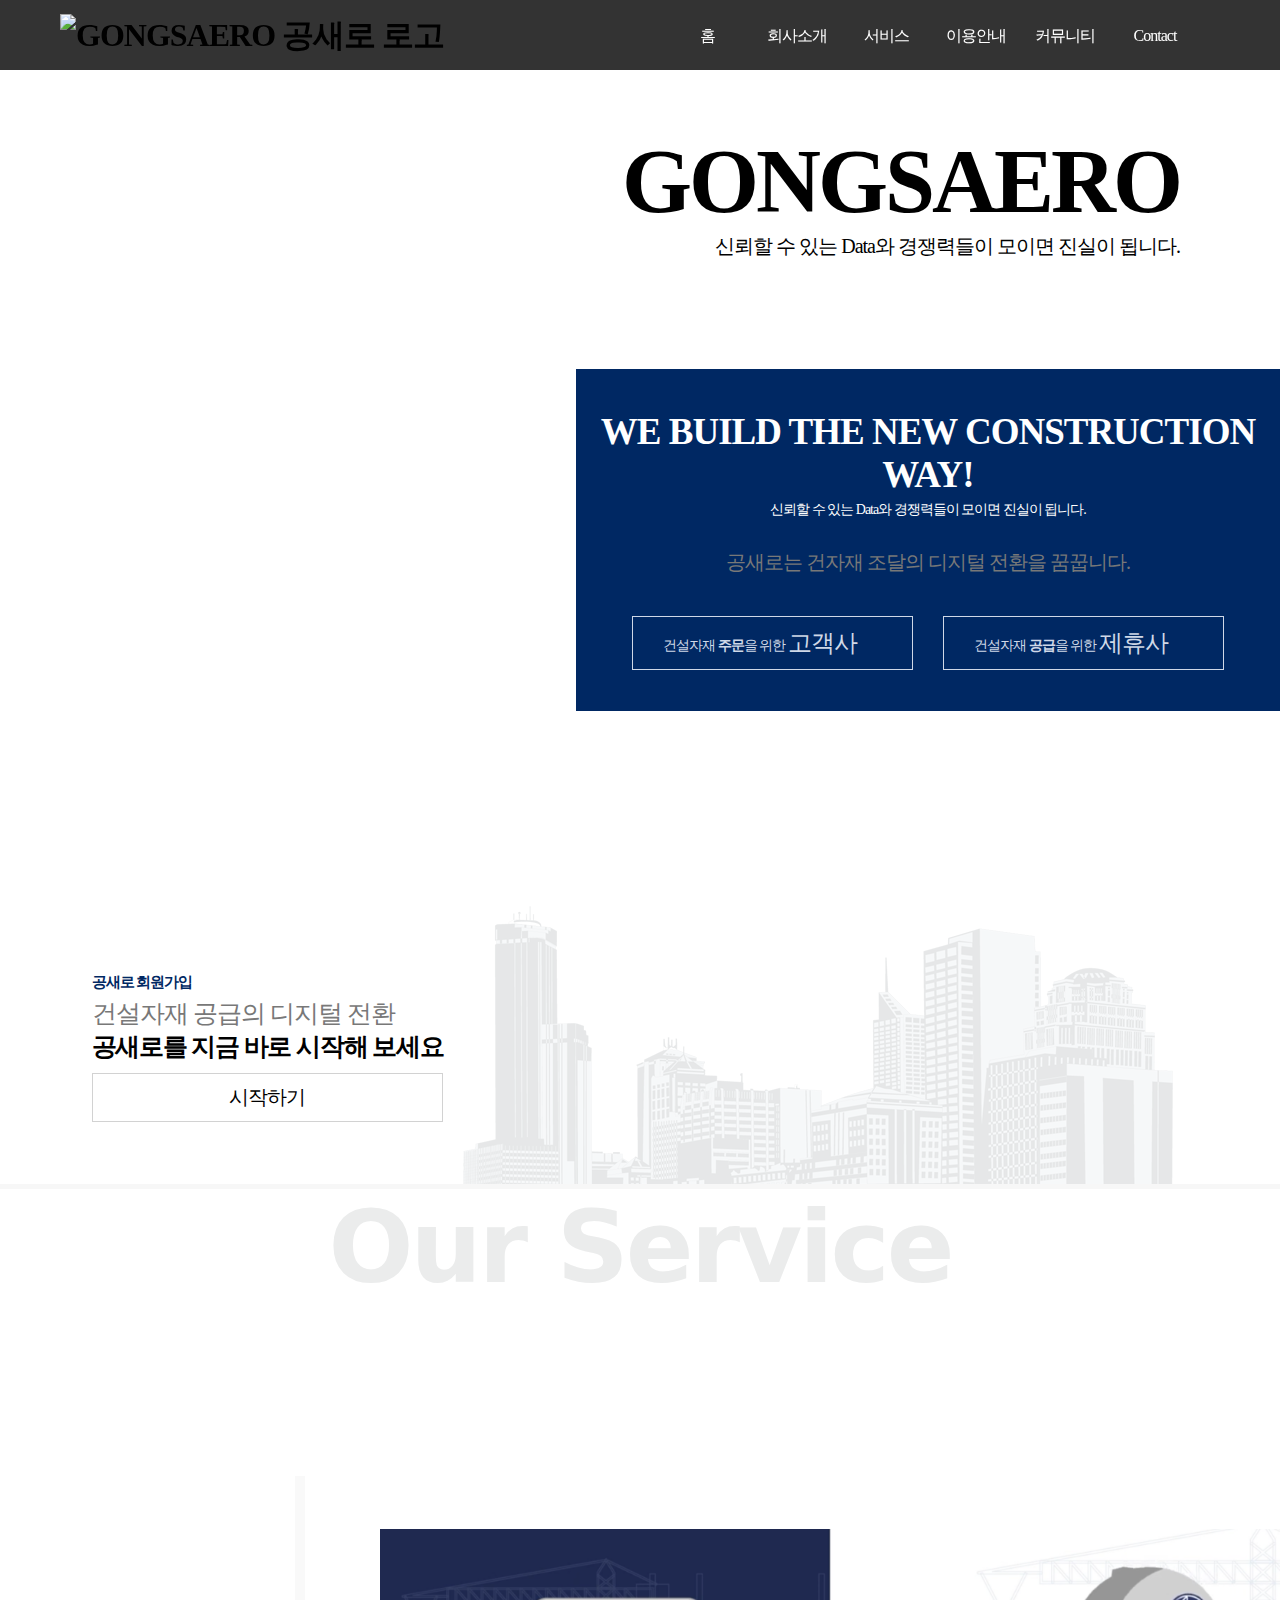
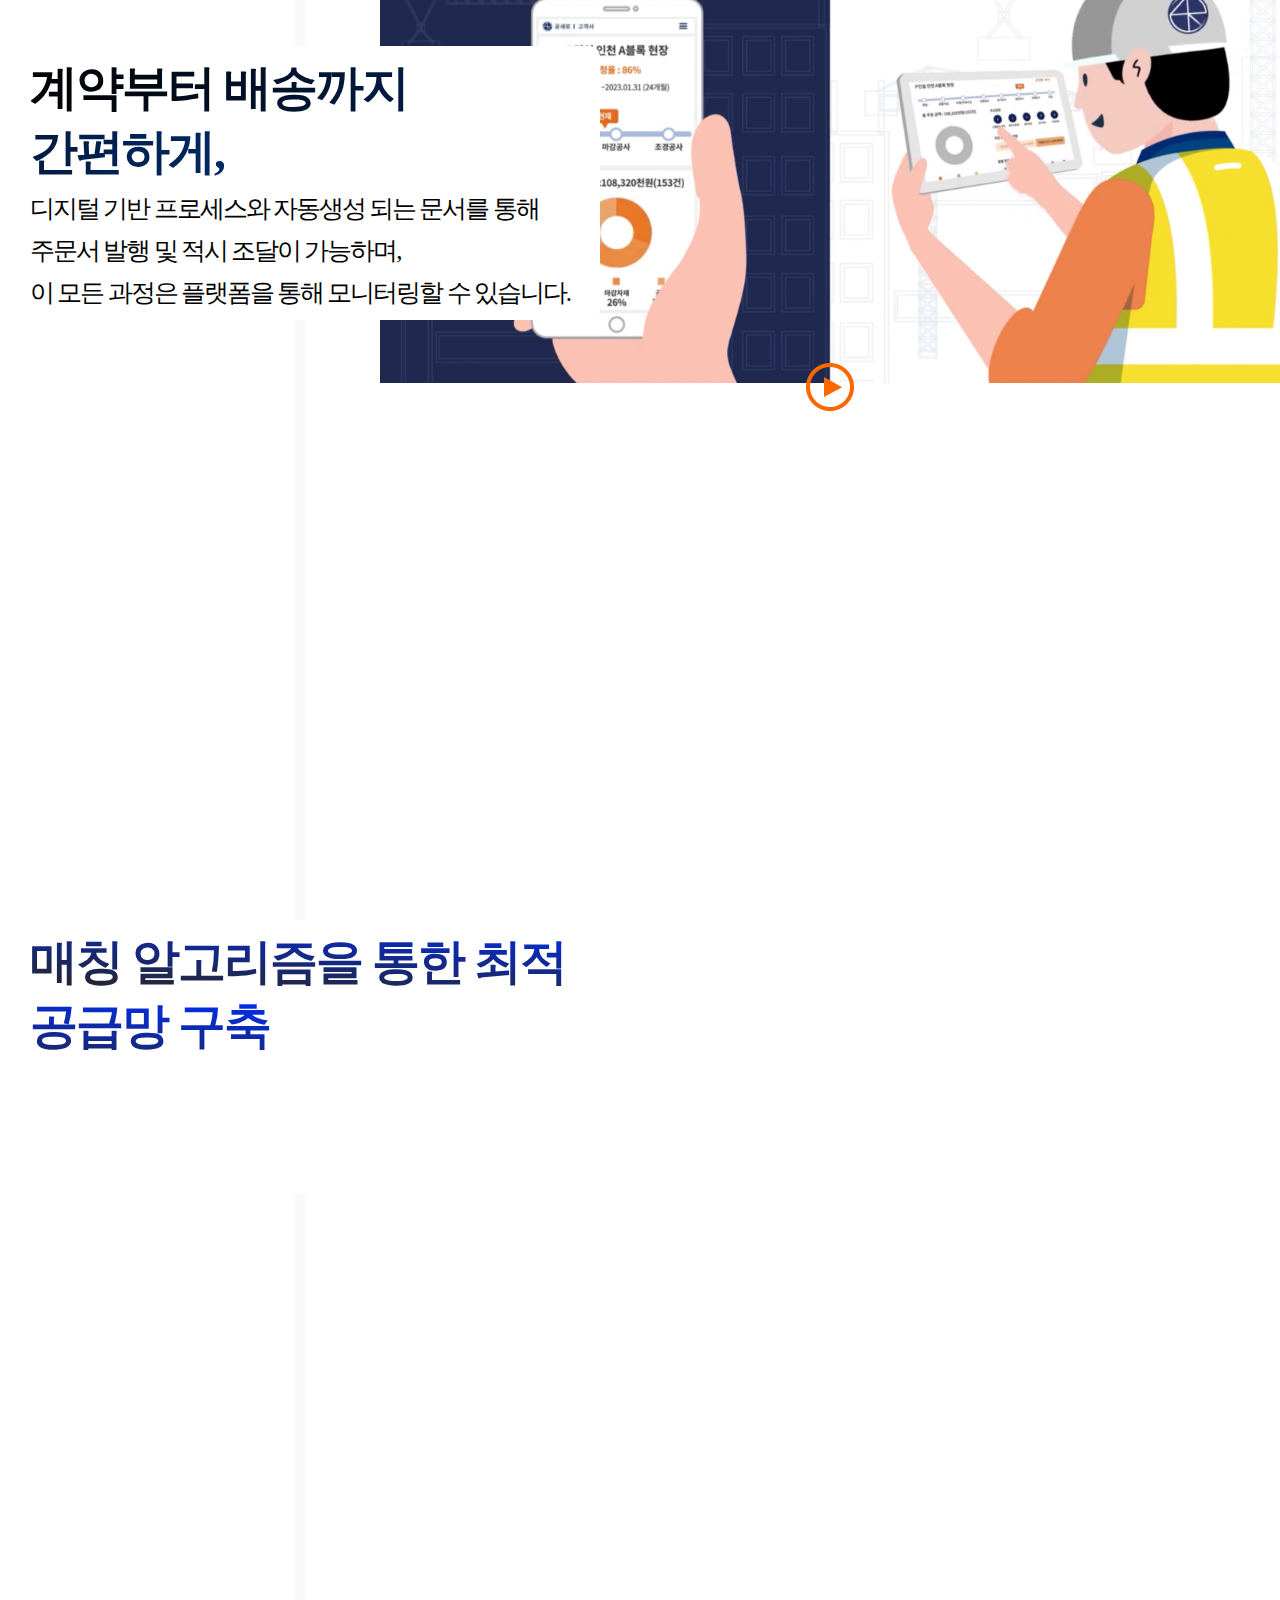
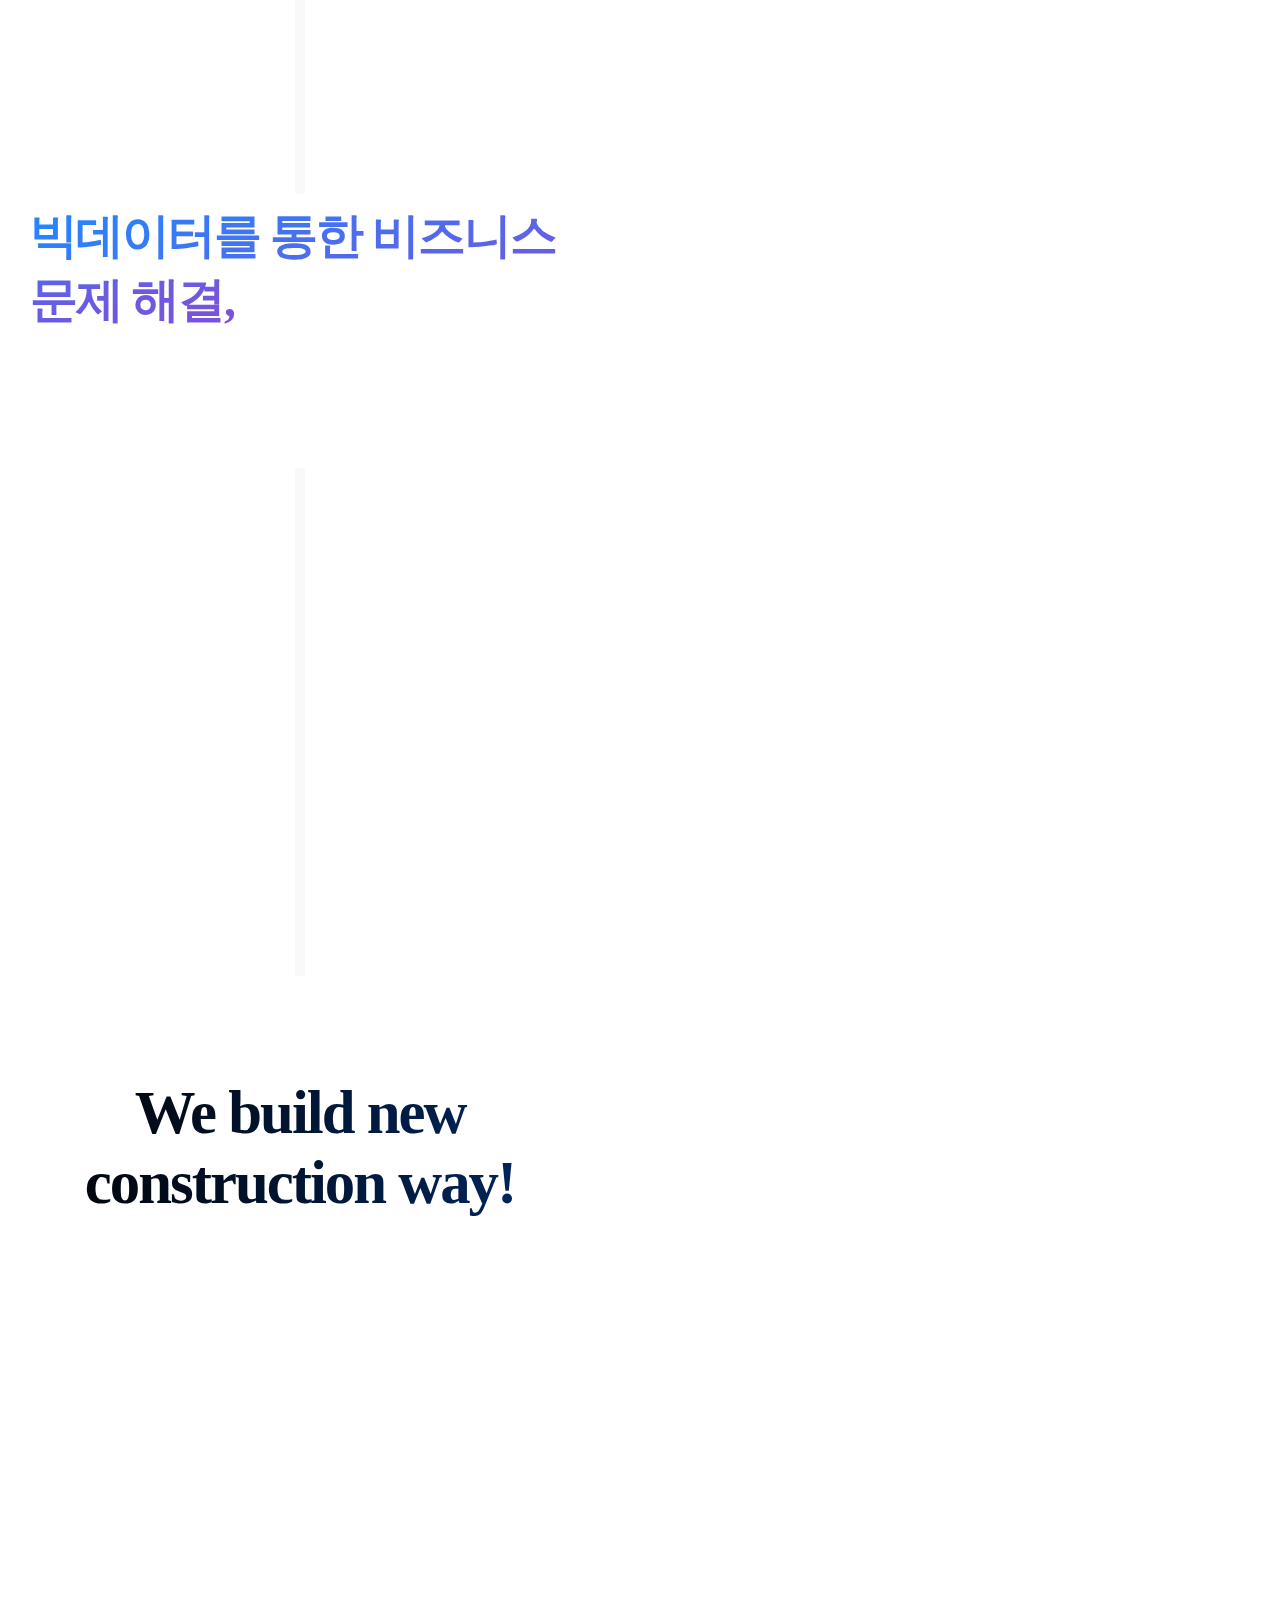
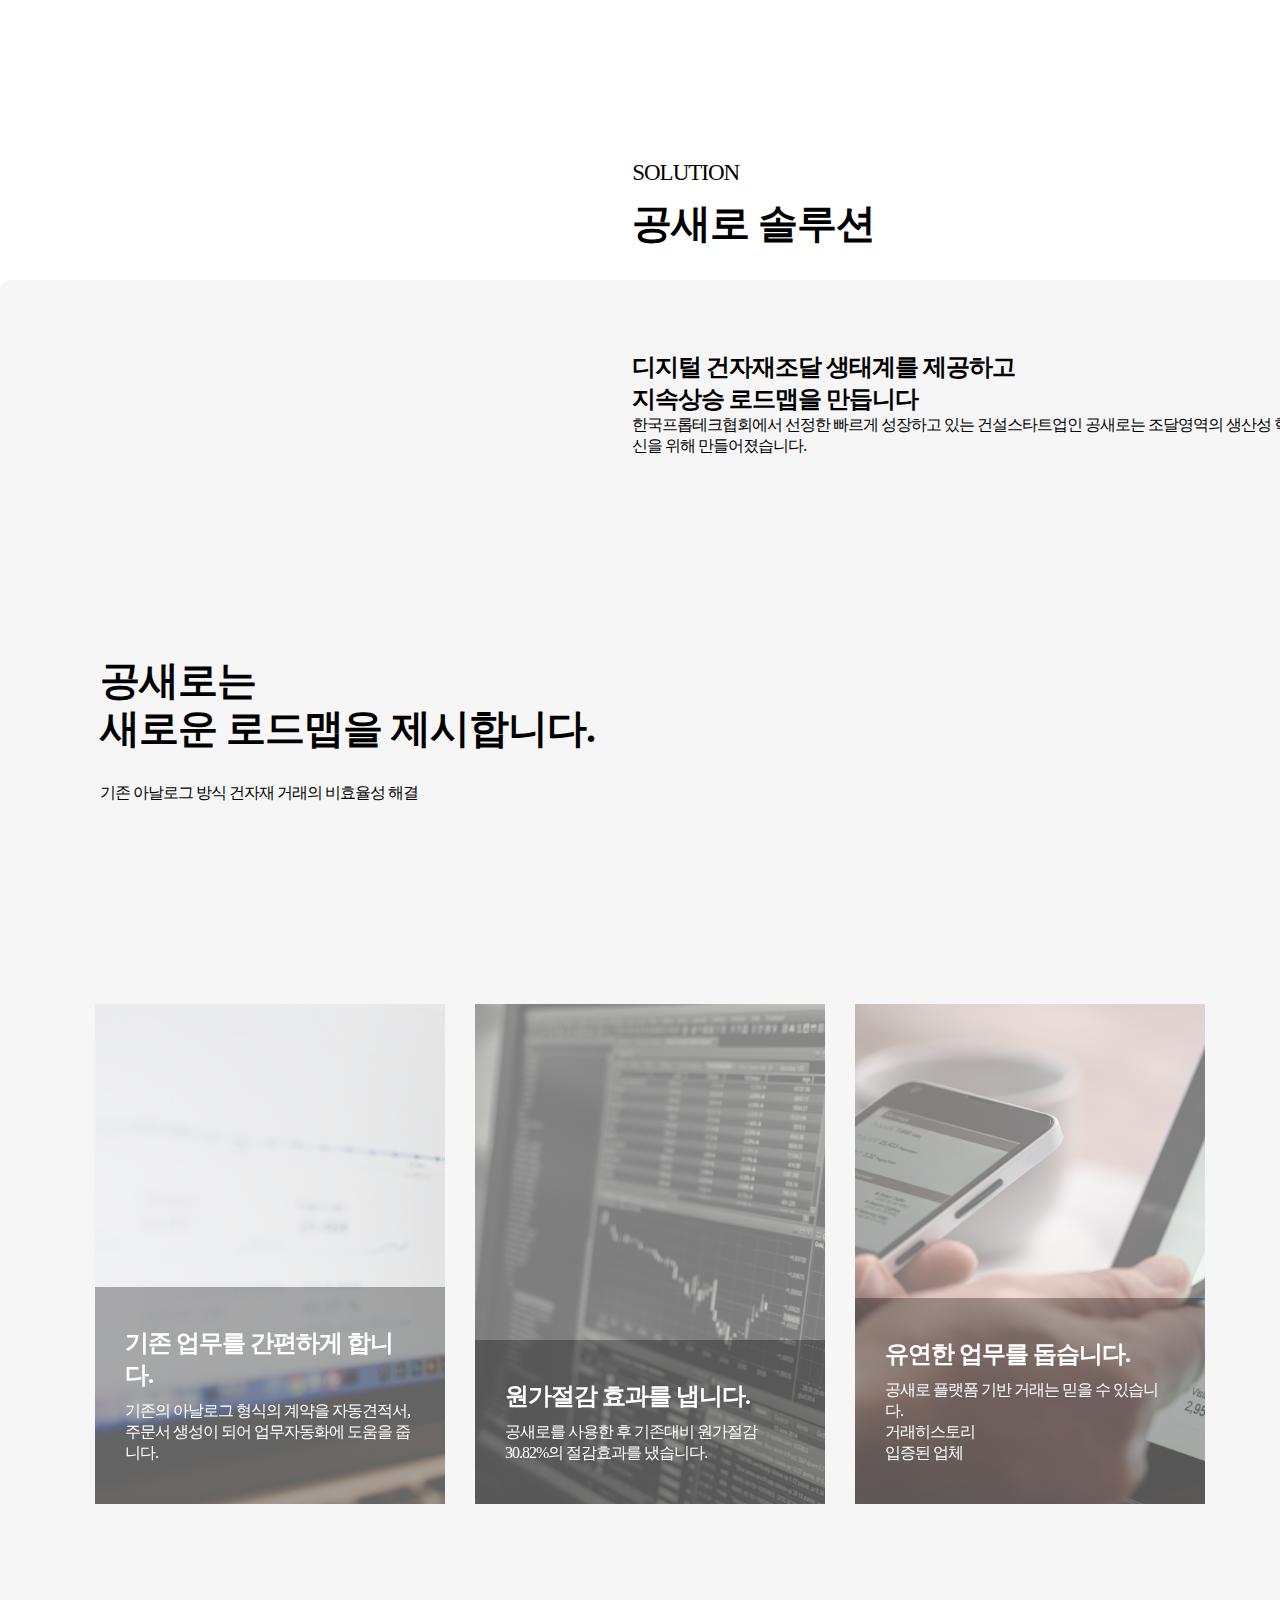
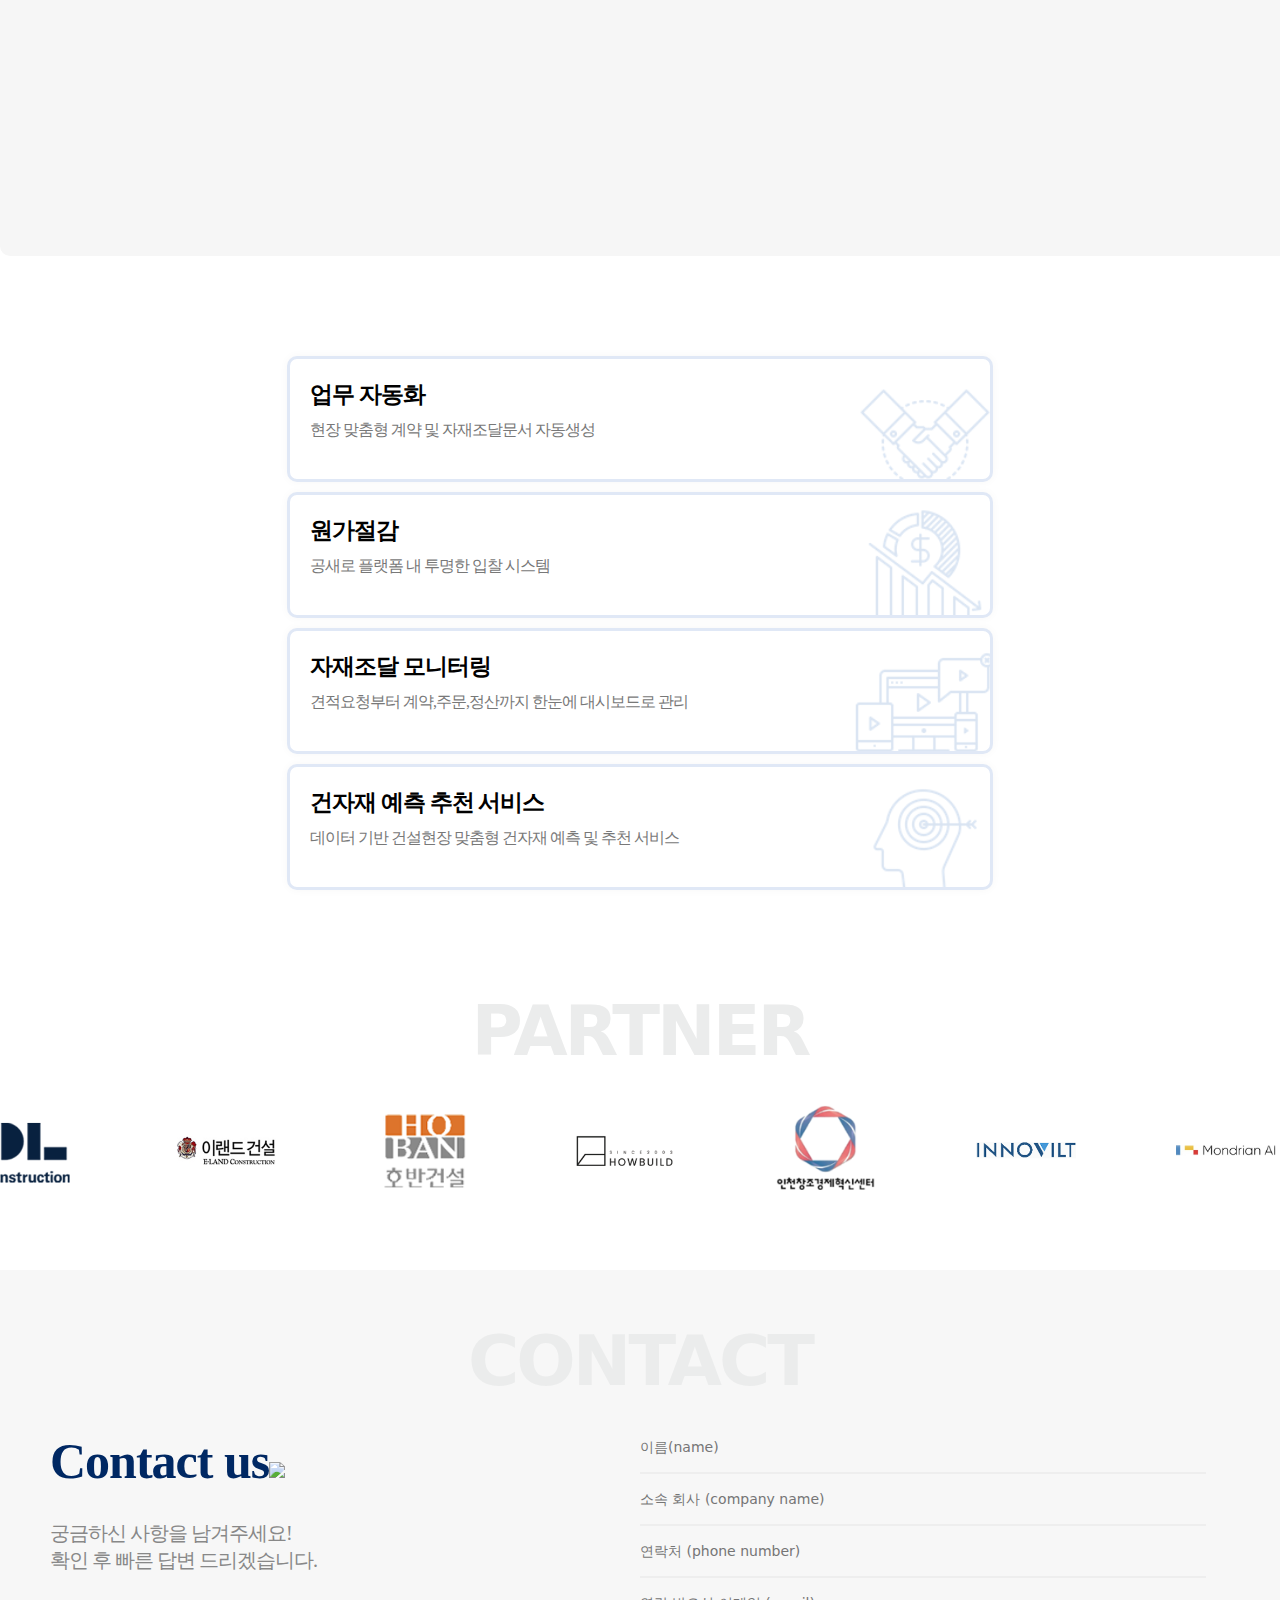
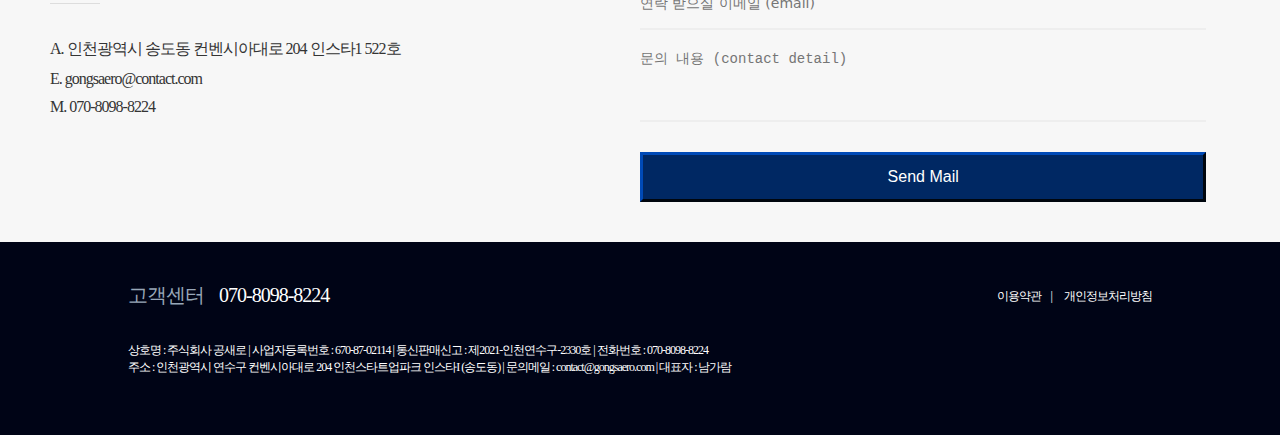
==== commit af49c685: "d" ====
--- a/index.html
+++ b/index.html
@@ -58,11 +58,11 @@
 
 
     <!-- 1 section -->
-    <section id="main_visual">
+    <!-- <section id="main_visual">
         <div class="inner">
             <div class="title_section">
-                <h3 class="main_title">GONGSAERO</h3>
-                <span class="sub_title">공사의 새로운 로드맵을 만드는</span>
+                <h3 class="main_title">Welcome to 공새로</h3>
+                <span class="sub_title">건설현장 맞춤형 자재 조달 솔루션, 공새로를 만나보세요!</span>
             </div>
             <div class="btn_section">
                 <div class="customer_btn">
@@ -78,9 +78,43 @@
             </div>
             <div class="canvas_section">
                 <canvas id="canvas" width="900" height="900"></canvas>
-            </div>
-        </div>
-    </section>
+                <img src="img/gong_only_logo.png" alt="" class="spot_light">
+            </div>            
+        </div>
+    </section> -->
+    <div id="main_first">
+        <div class="main_inner">
+            <!-- <img src="/img/main_building.png" alt="" class="main_building"> -->
+            <div class="canvas_section">
+                <canvas id="canvas" width="1500" height="1500"></canvas>
+                <!-- <img src="/img/gong_only_logo.png" alt="" class="main_gong_logo"> -->
+            </div>
+            <div class="gong_title">
+                <h2>GONGSAERO</h2>
+                <span>신뢰할 수 있는 Data와 경쟁력들이 모이면 진실이 됩니다.</span>
+            </div>
+            <div class="gong_right_section">
+                <div class="inner">
+
+                </div>
+                <h2>WE BUILD THE NEW CONSTRUCTION WAY!</h2>
+                <span>신뢰할 수 있는 Data와 경쟁력들이 모이면 진실이 됩니다.</span>
+                <p>공새로는 건자재 조달의 디지털 전환을 꿈꿉니다.</p>
+                <div class="btn_section">
+                    <div class="customer_btn">
+                        <span class="sub_desc">건설자재 <strong>주문</strong>을 위한</span>
+                        고객사
+                        <img src="/img/arrow_right.png" alt="">
+                    </div>
+                    <div class="company_btn">
+                        <span class="sub_desc">건설자재 <strong>공급</strong>을 위한</span>
+                        제휴사
+                        <img src="/img/arrow_right.png" alt="">
+                    </div>
+                </div>
+            </div>
+        </div>
+    </div>
     <!-- 2 section -->
     <section id="main_card">
         <div class="container">
@@ -107,6 +141,9 @@
                 </h2>
                 <!-- <h3>공새로</h3> -->
                 <div class="main_wrap">
+                    <!-- <div class="change_bg_main">
+                        <img src="/img/1.png" alt="">
+                    </div> -->
                 <div class="text_box">
                     <div class="line"></div>
                     <p class="txt01">
@@ -122,7 +159,7 @@
                     </p>
                     <p class="txt02">
                         <span class="main_desc">
-                            알고리즘을 통한 거래 데이터 기반 정보 제공,<br>
+                            매칭 알고리즘을 통한 최적 공급망 구축<br>
                         </span>
                         <span class="sub_desc">
                             건설사에게는 최적 공급업체를 연결해주고,<br/>
@@ -146,14 +183,47 @@
                             디지털 전환 및 생산성 향상
                         </span> -->
                     </p>
+                    <!-- <span class="youtube_btn"> -->
+                        <!-- <div class="pin1">
+                            <img src="img/play_icon.png" alt="">
+                            <div class="pulse"></div>
+                        </div> -->
+                        <div class="modal">
+                            <div class="modal_content">
+                                <img src="/img/x_icon.png" alt="x" class="x_icon">
+                                <iframe src="https://www.youtube.com/embed/IK547gsGw-4?autoplay=0&mute=0;playlist=IK547gsGw-4" title="YouTube video player" frameborder="0" allow="clipboard-write; encrypted-media; gyroscope; picture-in-picture" allowfullscreen></iframe>
+                            </div>
+                        </div>
+                    <!-- </span> -->
+                </div>
+                <div class="bg_wrap">
+                    
                 </div>
                 <div class="fix_img_wrap">
+                    <div class="pin2">
+                        <!-- 재생 -->
+                        <img class="play_btn" src='/img/video_icon.png'/>
+                        <div class="pulse2"></div>
+                    </div>
                         <div class="img_box">
                             <div class="img_inner">
-                                <img src="img/1.PNG" class="change_img1 imgs" alt="">
-                                <img src="img/2.PNG" class="change_img2 imgs" alt="">
-                                <img src="img/3.PNG" class="change_img3 imgs" alt="">
-                                <img src="img/4.PNG" class="change_img4 imgs" alt="">
+                                <!-- <img src="img/1.PNG" class="change_img1 imgs" alt=""> -->
+                                <!-- <video src="img/video1.mp4" controls></video> -->
+                                <video poster="img/1.PNG" class="video1 videos" muted>
+                                    <source src="/img/video1.mp4" type="video/mp4">
+                                </video>
+                                <video poster="img/2.PNG" class="video2 videos" muted>
+                                    <source src="/img/video_2.mp4" type="video/mp4">
+                                </video>
+                                <video poster="img/3.PNG" class="video3 videos" muted>
+                                    <source src="/img/video_3.mp4" type="video/mp4">
+                                </video>
+                                <video poster="img/4.PNG" class="video4 videos" muted>
+                                    <source src="/img/video_4.mp4" type="video/mp4">
+                                </video>
+                                <!-- <img src="img/2.png" class="change_img2 imgs" alt="">
+                                <img src="img/3.png" class="change_img3 imgs" alt="">
+                                <img src="img/4.png" class="change_img4 imgs" alt=""> -->
                             </div>
                         </div>
                 </div>
@@ -180,76 +250,174 @@
                         </div>
                     </div>
                 </div> -->
+
                 </div>
             </article>
         </section>
 	</div>
     <!-- 4section -->
-    <section id="main_vision">
+    <!-- <section id="main_vision">
         <div class="inner">
             <div class="service_container">
                 <img src="/img/thumbs_up.png" alt="" class="thumbs_bg">
                 <img src="/img/gong_only_logo.png" alt="" class="logo_bg">
                 <img src="img/service_web.png" class="service_img" alt="">
                 <div class="service_right">
+                    <h1>SOLUTION</h1>
                     <div class="service_desc">
-                        <span class="gong">공새로</span>는 <br>
+                        <span class="gong">공새로</span>는
                         스마트건설 데이터 플랫폼으로<br>
-                        건자재조달 생태계를 제공하고 지속상승 로드맵을 만듭니다.<br>
-                    </div>
-                    <div class="service_btn">
-                        <a>
-                            제휴신청
-                            <img src="/img/arrow_right.png" alt="">
-                        </a>
-                    </div>
-                </div>
+                        디지털 건자재조달 생태계를 제공하고 지속상승 로드맵을 만듭니다.<br>
+                    </div>
+                </div>
+            </div>
+        </div>
+    </section> -->
+    <section id="main_vision2">
+        <div class="vision2_wrap">
+            <div class="vision2_inner">
+                <div class="vision2">
+                    <img src="img/mockup_gong.png" class="service_img" alt="">
+                    <div class="vision2_desc">
+                        <p class="vision2_title">SOLUTION</p>
+                        <h3 class="vision2_sub_title">공새로 솔루션</h3>
+                        <div class="vision2_text">
+                            <h2>디지털 건자재조달 생태계를 제공하고<br> 지속상승 로드맵을 만듭니다</h2>
+                            <span>한국프롭테크협회에서 선정한 빠르게 성장하고 있는 건설스타트업인 공새로는 조달영역의 생산성 혁신을 위해 만들어졌습니다.</span>
+                        </div>
+                    </div>
+                </div>
+
+                <div class="vision2_second_title">
+                    <h2>공새로는<br/>
+                    새로운 로드맵을 제시합니다.</h2>
+                    <span>
+                        기존 아날로그 방식 건자재 거래의 비효율성 해결
+                    </span>
+                </div>
+                <div class="vision2_second">
+                    <div class="solutions">
+                        <div class="desc">
+                            <h2>기존 업무를 간편하게 합니다.</h2>
+                            <span>기존의 아날로그 형식의 계약을 자동견적서, 주문서 생성이 되어 업무자동화에 도움을 줍니다.</span>
+                        </div>
+                        <img src="/img/solution_first.jpeg" alt="">
+                    </div>
+                    <div class="solutions">
+                        <div class="desc">
+                            <h2>원가절감 효과를 냅니다.</h2>
+                            <span>공새로를 사용한 후 기존대비 원가절감 30.82%의 절감효과를 냈습니다.</span>
+                        </div>
+                        <img src="/img/solution_second.jpeg" alt="">
+                    </div>
+                    <div class="solutions">
+                        <div class="desc">
+                            <h2>유연한 업무를 돕습니다.</h2>
+                            <span>
+                                공새로 플랫폼 기반 거래는 믿을 수 있습니다.<br>
+                                거래히스토리<br>
+                                입증된 업체<br>
+                            </span>
+                        </div>
+                        <img src="/img/solution_third.jpeg" alt="">
+                    </div>
+                </div>
+
             </div>
         </div>
     </section>
-    <!-- 5section -->
-    <section id="main_contact">
-        <div class="inner_container">
-            <div class="contact_inner">
-                <div class="left_area">
-                    <h2 class="inner_tit scrollreveal animated">Contact us<span><img src="https://websrepublic.co.kr/theme/websrepublic-white/img/foot_wave_img.png"></span></h2>
-                    <div class="left_inner_con scrollreveal animated">궁금하신 사항을 남겨주세요!<br>확인 후 빠른 답변 드리겠습니다.</div>
-                    <ul class="info_list">
-                        <li class="icon1 scrollreveal animated" >A. 인천광역시 송도동 컨벤시아대로 204 인스타1 522호</li>
-                        <li class="icon2 scrollreveal animated">E. gongsaero@contact.com</li>
-                        <li class="icon3 scrollreveal animated">M. 070-8098-8224</li>
-                    </ul>
-                </div>
-                <div class="right_area">
-                    <div id="formmail" class="new_win mbskin">
-                        <form action="/contact" method="post" onsubmit="submitFunction();">
-                            <ul class="field_list">
-                                <li class="scrollreveal animated" style="">
-                                    <input type="text" name="name" placeholder="이름(name)" id="test">
-                                </li>
-                                <li class="scrollreveal animated" style="">
-                                    <input type="text" name="company" placeholder="소속 회사 (company name)">
-                                </li>
-                                <li class="scrollreveal animated" style="">
-                                    <input type="text" name="phone" placeholder="연락처 (phone number)">
-                                </li>
-                                <li class="scrollreveal animated" style="">
-                                    <input type="email" name="e-mail" placeholder="연락 받으실 이메일 (email)">
-                                </li>
-                                <li class="scrollreveal animated" style="">
-                                    <textarea rows="8" name="content" value="문의 내용" placeholder="문의 내용 (contact detail)"></textarea>
-                                </li>
-                            </ul>
-
-                            <div class="btn_area scrollreveal animated" style="">
-                                <input type="submit" value="Send Mail" onclick="submitCheck();">
-                            </div>
-                        </form>
-                    </div>
-                </div>
+    <!-- 4.5section -->
+    <section id="main_solution">
+        <div class="solution_list">
+            <div class="solution_elem">
+                <span>업무 자동화</span>
+                <p>현장 맞춤형 계약 및 자재조달문서 자동생성</p>
+                <img src="img/contract_icon.png" alt="">
+            </div>
+            <div class="solution_elem">
+                <span>원가절감</span>
+                <p>공새로 플랫폼 내 투명한 입찰 시스템</p>
+                <img src="img/discount_icon.png" alt="">
+            </div>
+            <div class="solution_elem">
+                <span>자재조달 모니터링</span>
+                <p>견적요청부터 계약,주문,정산까지 한눈에 대시보드로 관리</p>
+                <img src="img/monitoring_icon.png" alt="">
+            </div>
+            <div class="solution_elem">
+                <span>건자재 예측 추천 서비스</span>
+                <p>데이터 기반 건설현장 맞춤형 건자재 예측 및 추천 서비스</p>
+                <img src="img/future_icon.png" alt="">
             </div>
         </div>
     </section>
+
+    <section id="main_partner">
+        <h1>PARTNER</h1>
+        <div class="partner_logo_container">
+            <img src="/img/logos/ank_logo.png" alt="">
+            <img src="/img/logos/dl_logo.png" alt="">
+            <img src="/img/logos/eland_logo.png" alt="">
+            <img src="/img/logos/hoban_logo.png" alt="">
+            <img src="/img/logos/howbuild_logo.png" alt="">
+            <img src="/img/logos/incheoncenter_logo.png" alt="">
+            <img src="/img/logos/innovilt_logo.png" alt="">
+            <img src="/img/logos/mondrian_logo.png" alt="">
+            <img src="/img/logos/next_challenge_logo.png" alt="">
+            <img src="/img/logos/posco_logo.png" alt="">
+            <img src="/img/logos/poscointernational_logo.png" alt="">
+            <img src="/img/logos/postect_holdings_logo.png" alt="">
+            <img src="/img/logos/samsung_logo.png" alt="">
+            <img src="/img/logos/select_star_logo.png" alt="">
+            <img src="/img/logos/sigong_logo.png" alt="">
+            <img src="/img/logos/tap_angel_logo.png" alt="">
+            <img src="/img/logos/wedatalab_logo.png" alt="">
+        </div>
+    </section>
+        <!-- 5section -->
+        <section id="main_contact">
+            <h1>CONTACT</h1>
+            <div class="inner_container">
+                <div class="contact_inner">
+                    <div class="left_area">
+                        <h2 class="inner_tit scrollreveal animated">Contact us<span><img src="https://websrepublic.co.kr/theme/websrepublic-white/img/foot_wave_img.png"></span></h2>
+                        <div class="left_inner_con scrollreveal animated">궁금하신 사항을 남겨주세요!<br>확인 후 빠른 답변 드리겠습니다.</div>
+                        <ul class="info_list">
+                            <li class="icon1 scrollreveal animated" >A. 인천광역시 송도동 컨벤시아대로 204 인스타1 522호</li>
+                            <li class="icon2 scrollreveal animated">E. gongsaero@contact.com</li>
+                            <li class="icon3 scrollreveal animated">M. 070-8098-8224</li>
+                        </ul>
+                    </div>
+                    <div class="right_area">
+                        <div id="formmail" class="new_win mbskin">
+                            <form action="/contact" method="post" onsubmit="submitFunction();">
+                                <ul class="field_list">
+                                    <li class="scrollreveal animated" style="">
+                                        <input type="text" name="name" placeholder="이름(name)" id="test">
+                                    </li>
+                                    <li class="scrollreveal animated" style="">
+                                        <input type="text" name="company" placeholder="소속 회사 (company name)">
+                                    </li>
+                                    <li class="scrollreveal animated" style="">
+                                        <input type="text" name="phone" placeholder="연락처 (phone number)">
+                                    </li>
+                                    <li class="scrollreveal animated" style="">
+                                        <input type="email" name="e-mail" placeholder="연락 받으실 이메일 (email)">
+                                    </li>
+                                    <li class="scrollreveal animated" style="">
+                                        <textarea rows="8" name="content" value="문의 내용" placeholder="문의 내용 (contact detail)"></textarea>
+                                    </li>
+                                </ul>
+    
+                                <div class="btn_area scrollreveal animated" style="">
+                                    <input type="submit" value="Send Mail" onclick="submitCheck();">
+                                </div>
+                            </form>
+                        </div>
+                    </div>
+                </div>
+            </div>
+        </section>
     <!-- footer -->
     <footer id="footer">
         <div class="footer_wrap">
@@ -301,7 +469,7 @@
     scene.add(hemiLight);
   
     let light = new THREE.SpotLight(0xffa95c,5); 
-    light.position.set(0,50,50); 
+    light.position.set(0,550,50); 
     light.castShadow = true; 
     scene.add( light );
 
@@ -387,16 +555,33 @@
             percent = scrollPerecnt * 100;
     
         };
+
+        $('.pin2').click(function(){
+            if(percent < 12){
+                $('.video1').get(0).play();
+            }
+            if(percent >= 12 && percent < 55) {
+                $('.video2').get(0).play();
+                
+            }
+            if(percent >= 55 && percent < 90) {
+                $('.video3').get(0).play();
+            }
+            // if(percent >= 90) {
+            //     $('.video4').get(0).play();
+            // }
+        });
     
         function contentIn() {
     
             var deviceImg = $('.device_fix .slide_wrap figure');
             // var imgWidth = deviceImg.width();
             // if change?
-            var imgWidth = 1000;
+            var imgWidth = 900;
             console.log(percent);
             if(percent < 12){
                 // 1
+                
                 imageChange(imgWidth * 0);
                 $('.fix_motion .text_box .txt01').addClass('active');
                 $('.change_img1').css('opacity','1');
@@ -442,30 +627,36 @@
             var imgWidth = 375;
             // var imgWidth = deviceImg.width();
             console.log(percent);
-    
+            if(percent < 5 || percent > 130){
+                bgChange(-1);
+            }
             if(percent >= 5 && percent < 25){
-    
+                
+                bgChange(1);
                 imageChange(imgWidth * 0);
                 $('.fix_motion .text_box p').removeClass('active');
                 $('.fix_motion .text_box .txt01').addClass('active');
             }
-    
+            
             if(percent >= 25 && percent < 60) {
-    
+                
+                bgChange(2);
                 imageChange(imgWidth * 1);
                 $('.fix_motion .text_box p').removeClass('active');
                 $('.fix_motion .text_box .txt02').addClass('active');
             }
-    
+            
             if(percent >= 60 && percent < 100) {
-    
+                
+                bgChange(3);
                 imageChange(imgWidth * 2);
                 $('.fix_motion .text_box p').removeClass('active');
                 $('.fix_motion .text_box .txt03').addClass('active');
             }
-    
+            
             if(percent >= 100 && percent <= 120) {
-    
+                
+                bgChange(4);
                 imageChange(imgWidth * 3);
                 $('.fix_motion .text_box p').removeClass('active');
                 $('.fix_motion .text_box .txt04').addClass('active');
@@ -495,6 +686,22 @@
                 });
             // }
         };
+
+        function bgChange(move){
+            var img = $('.main_wrap .bg_wrap');
+            if(move !== -1){ //초기화
+                img.css({
+                    'position':'fixed',
+                    'background': 'url(/img/'+move+'.PNG)',
+                    'background-repeat': 'no-repeat',
+                    'background-size':'100vw',
+                });
+            } else{
+                img.css({
+                    'position':'absolute'
+                })
+            }
+        }
     
         function init() {
             scrollFunc();
@@ -510,6 +717,20 @@
     
         init();
     });
+    // modal
+        $(".pin1").click(function(){
+            $(".modal").fadeIn();
+        });
+        
+        $(".modal_content").click(function(){
+            $(".modal").fadeOut();
+        });
+        // $(".sec1").click(function(){
+        //     $(".modal").fadeOut();
+        // });
+        $(".x_icon").click(function(){
+            $(".modal").fadeOut();
+        });
     </script>
 <!-- <script>
 
--- a/css/index.css
+++ b/css/index.css
@@ -1,11 +1,18 @@
 /* reset */
+@font-face {
+    font-family: NotoSans-Medium;
+    src: url('/font/NotoSansKR-Medium.otf');
+    font-weight: normal;
+    font-style: normal;
+}
 html,body {
     width:100%;height:100%;margin:0px;padding:0px;
     /* overflow:hidden; */
     display: flex;
     flex-direction: column;
     /* font-family: 'Nanum Gothic', sans-serif; */
-    font-family:'Franklin Gothic Medium', 'Arial Narrow', Arial, sans-serif;
+    font-family: NotoSans-Medium;
+    letter-spacing: -1px;
     /* background-color: #000; */
 }
 ul, li{
@@ -24,9 +31,198 @@
 
 a{text-decoration: none; color: #000;}
 
+.fix_img_wrap .play_btn{
+}
+.pin2{
+    position: absolute;
+    width: 50px;
+    bottom:-30%;
+    left: 50%;
+    transform:translate(-50%, -50%);
+    z-index: 132;
+    z-index: 1;
+    font-size:13px;
+    text-align: center;
+    opacity: 1;
+    margin-bottom: 20px;
+    width: 56px;
+    -webkit-transition: all 0.7s;
+    -moz-transition: all 0.7s;
+    -ms-transition: all 0.7s;
+    -o-transition: all 0.7s;
+    transition: all 0.7s;
+    cursor: pointer;
+}
+.pulse2{
+    position: absolute;
+    left: 50%;
+    bottom: 0;
+    margin-left: -17px;
+    width: 25px;
+    height: 35px;
+    z-index:-1;
+    /* background: url('../img/gong_only_logo.png'); */
+    /* background-color: #002863; */
+    border-radius: 50%;
+    -webkit-transform: rotateX(55deg);
+    -moz-transform: rotateX(55deg);
+    -ms-transform: rotateX(55deg);
+    -o-transform: rotateX(55deg);
+    transform: rotateX(55deg);
+}
+.pulse2::after{
+    opacity: 0;
+    content: "";
+    position: absolute;
+    left: 50%;
+    bottom: -15px;
+    z-index: -1;
+    margin-left: -27px;
+    border-radius: 50%;
+    width: 60px;
+    height: 100px;
+    box-shadow: 0 0 1px 2px #ff6600;
+    -webkit-animation: pulsate 1s ease-out infinite;
+    -moz-animation: pulsate 1s ease-out infinite;
+    -ms-animation: pulsate 1s ease-out infinite;
+    -o-animation: pulsate 1s ease-out infinite;
+    animation: pulsate 1s ease-out infinite;
+    -webkit-animation-delay: 1.1s;
+    -moz-animation-delay: 1.1s;
+    -ms-animation-delay: 1.1s;
+    -o-animation-delay: 1.1s;
+    animation-delay: 1.1s;
+}
+
+@keyframes pulsate{
+	0%{
+		transform:scale(0.1, 0.1);
+		opacity:0;
+	}
+	50%{
+	    opacity:0.6;
+	}
+	100%{
+	    transform:scale(1.2, 1.2);
+	    opacity:0;
+	}
+}
+
+#main_first{
+    height: 100vh;
+    width: 100%;
+}
+#main_first .main_inner{
+    height: 100vh;
+    overflow: hidden;
+    position: relative;
+    /* background: rgb(2,0,36); */
+/* background: linear-gradient(390deg, #002863 0%, #002863 35%, rgba(255,255,255,1) 100%); */
+}
+#main_first .canvas_section{
+    position:relative;
+}
+#main_first .canvas_section #canvas{
+    width: 1400px;
+    position: absolute;
+    top:33px;
+    left: -300px;
+    z-index: 1;
+}
+#main_first .gong_title{
+    margin-top:130px;
+    display: flex;
+    align-items: flex-end;
+    margin-right: 100px;
+    flex-direction: column;
+}
+#main_first .gong_title h2{
+    font-size:90px;
+    letter-spacing: -3px;
+}
+#main_first .gong_title span{
+    font-size:20px;
+}
+#main_first .canvas_section .main_gong_logo{
+    width: 1000px;
+    position: absolute;
+    z-index: -1;
+    opacity: 0.1;
+    left: 100px;
+    top:30px;
+}
+#main_first .main_building{
+    position:absolute;
+    width: 100vw;
+    bottom: 00px;
+    opacity: 0.8;
+    z-index: 1;
+    
+}
+#main_first .gong_right_section{
+    width: 55%;
+    right: 0;
+    top: 60%;
+    transform: translateY(-50%);
+    text-align: center;
+    position: absolute;
+    z-index: 2;
+    background-color: #002863;
+    height: 38vh;
+    display: flex;
+    flex-direction: column;
+    justify-content: center;
+    align-items: center;
+    color: #fff;
+}
+#main_first .gong_right_section h2{
+    color: #fff;
+    font-size:37px;
+}
+#main_first .gong_right_section span{
+    margin-top:5px;
+    font-size:14px;
+}
+#main_first .gong_right_section p{
+    color:#fff;
+    margin-top:30px;
+    font-size:20px;
+    color:#787878;
+}
+
+
+.btn_section{
+    display: flex;
+    gap: 30px;
+    margin: 40px 0 0px 0px;
+}
+.btn_section .customer_btn,
+.btn_section .company_btn{
+    color:#cfd8e7 !important;
+    border:1px solid #cfd8e7;
+    padding: 10px 30px;
+    font-size:24px;
+    cursor: pointer;
+    background-color: #00286380;
+    display: flex;
+    align-items: center;
+    z-index: 16;
+}
+.btn_section .customer_btn .sub_desc,
+.btn_section .company_btn .sub_desc{
+    font-size:18px;
+    margin-right: 3px;
+}
+
+.btn_section .customer_btn img,
+.btn_section .company_btn img{
+    margin-left:10px;
+    width: 15px;
+}
+
 
 /* header start */
-#header{position: fixed; top:0; left: 0; width: 100%; height: 70px; z-index: 100;
+#header{position: fixed; top:0; left: 0; width: 100%; height: 70px; z-index: 10000;
     /* background-color: rgba(0,40,99,0.8); */
     background-color: rgba(0,0,0,0.8);
     -webkit-backdrop-filter:blur(8px);
@@ -61,20 +257,28 @@
 #header .gnb .sub_menu>li>a{color: #fff; font-weight:700;line-height: 1rem;margin: 20px 0;}
 
 
-#canvas{
-    /* z-index: 112; */
+
+/* section1 */
+/* #canvas{
     position: absolute;
     left:50.5%;
-    top: -10%;
+    top: -700px;
     z-index: 11;
+}
+.spot_light{
+    position: absolute;
+    left:55.5%;
+    top: -630px;
+    z-index: 11;
+    opacity: .2;
+    width: 730px;
 }
 #main_visual{
     height: 600px;
     width: 100%;
-    /* background-color: #020202; */
     position: relative;
     background: url('/img/space_bg.blur.png') no-repeat;
-    /* filter:blur(5px); */
+    overflow-x: clip;
     background-size: cover;
     border-radius: 0 0 100px 100px;
     box-shadow: 0 0 15px #002863;
@@ -85,18 +289,17 @@
     justify-content: center;
 }
 .main_title{
-    /* color: #fff; */
     font-family:'Franklin Gothic Medium', 'Arial Narrow', Arial, sans-serif;
     font-weight: 700;
     z-index: 111;
-    letter-spacing: -10px;
-    font-size: 150px;
+    letter-spacing: -4px;
+    font-size: 70px;
     margin:100px 0px 0 50px;
     color:#c4d0e5 !important;
     background: linear-gradient(to right, #d2d2d2, #002863);
     -webkit-background-clip: text;
     -webkit-text-fill-color: transparent;
-    /* text-align: center; */
+    position: relative;
 }
 .title_section .sub_title{
     color:#cfd8e7 !important;
@@ -105,7 +308,9 @@
     -webkit-text-fill-color: transparent;
     font-weight: 700;
     margin-left:60px;
-    font-size:30px;
+    font-size:20px;
+    position: relative;
+    z-index: 13;
 }
 .btn_section{
     display: flex;
@@ -117,15 +322,16 @@
     color:#cfd8e7 !important;
     border:1px solid #cfd8e7;
     padding: 10px 30px;
-    font-size:20px;
+    font-size:24px;
     cursor: pointer;
     background-color: #00286380;
     display: flex;
     align-items: center;
+    z-index: 16;
 }
 .btn_section .customer_btn .sub_desc,
 .btn_section .company_btn .sub_desc{
-    font-size:11px;
+    font-size:18px;
     margin-right: 3px;
 }
 
@@ -140,9 +346,74 @@
     display: flex;
     justify-content: center;
     align-items: center;
-}
-
-
+    position: relative;
+}
+.sub_title::before{
+    content: "";
+    display: block;
+    width: 12px;
+    height: 12px;
+    border-radius: 50%;
+    background-color: #d2d2d2;
+    position: absolute;
+    top: 116.5%;
+    opacity: 0;
+    left: 1000px;
+    animation-name: getDot;
+    animation-delay: 1.9s;
+    animation-duration: .3s;
+    animation-iteration-count: 1;
+    animation-fill-mode: forwards;
+    z-index: 15;
+    animation-name:getDot;
+        animation-delay: 1.9s;
+        animation-duration:.3s;
+        animation-iteration-count: 1;
+        animation-fill-mode: forwards;
+}
+.sub_title::after{
+    z-index: 15;
+    content: "";
+    display: block;
+    width: 1000px;
+    height: 2px;
+    background-color: #d2d2d2;
+    position: absolute;
+    left: 0px;
+    top: 133.25%;
+    animation-name: crossLine;
+    animation-duration: 2s;
+    animation-iteration-count: 1;
+    animation-name:crossLine;
+        animation-duration: 2s;
+        animation-iteration-count: 1;
+}
+@keyframes crossLine {
+    0%{
+        width:0px;
+    }
+    100%{
+        width:1000px;
+    }
+}
+@keyframes getDot {
+    0%{
+        opacity: 0;
+    }
+    100%{
+        opacity: 1;
+    }
+} */
+
+
+/* #main_visual .spot_light{
+    position: absolute;
+    top: -60px;
+    right: 0px;
+    z-index: 13;
+    width: 690px;
+    opacity: 0.1;
+} */
 
 /* 2 section */
 #main_card{
@@ -170,9 +441,12 @@
     letter-spacing: -1px;
 }
 #main_card .main_desc span{
-    font-size: 12px;
-    margin-bottom:10px;
-}
+    font-size: 15px;
+    color: #002863;
+    font-weight: 700;
+    margin-bottom: 5px;
+}
+
 #main_card .main_desc .sub{
     font-size:25px;
     color: #787878;
@@ -200,11 +474,24 @@
 
 /* 3 section */
 .wrap {position:relative;}
-.fix_motion .main_wrap{display: flex; justify-content: space-between; position: relative; margin-bottom:100px;}
-.inner {max-width:1700px; height: 100%;  margin: 0 auto;}
+.fix_motion .main_wrap{
+    display: flex;
+    justify-content: space-between; position: relative; margin-bottom:100px;}
+#fix_motion .inner {max-width:1700px; height: 100%;  margin: 0 auto;}
 .com_tit01 {font-family: 'NotoB'; font-size:120px; color:#fff; text-align: center;}
 .com_txt01 {max-width:70%; margin:0 auto; font-family: 'NotoR'; font-size:32px; color:#fff;  text-align: center;;}
-
+.main_wrap .change_bg_main{
+    position: fixed;
+    z-index: 0;
+    top: 0;
+    height: 100vh;
+    top: 0;
+}
+.main_wrap .change_bg_main img{
+    height: 100vh;
+    opacity: 0.3;
+    filter: blur(3px);
+}
 /* main */
 .ggang_box {position:relative; height:500px; background-color:#080808;}
 .ggang_box h2 {position: absolute; left:0; top:50%; width: 100%; color:#333; font-size:80px; line-height:1; text-align: center;}
@@ -218,10 +505,10 @@
 }
 .fix_motion .fix_wrap .tit span{
     font-family:system-ui;
-    letter-spacing: -10px;
-    display: flex;
-    justify-content: center;
-    font-size:170px; color:#ebecec;
+    letter-spacing: -3px;
+    display: flex;
+    justify-content: center;
+    font-size:100px; color:#ebecec;
     position: relative;
 }
 .fix_motion .fix_wrap .tit span:first-letter{  
@@ -234,11 +521,129 @@
 }
 .fix_motion .fix_wrap .text_box {
     max-width:600px; 
-    padding-top:100px;
+    padding-top:170px;
     display: flex;
     flex-direction: column;
     align-items: center;
-}
+    position: relative;
+}
+.text_box .pin1{
+    position: sticky;
+    font-size:13px;
+    text-align: center;
+    bottom: 10%;
+    right: 90%;
+    z-index: 1;
+    background: url('../img/play_icon.png') no-repeat;
+    /* background-color: #002863; */
+    opacity: 1;
+    position: sticky;
+    left: 32%;
+    left: 10vw;
+    top: 20%;
+    margin-bottom: 20px;
+    width: 56px;
+    height: 62px;
+    -webkit-transition: all 0.7s;
+    -moz-transition: all 0.7s;
+    -ms-transition: all 0.7s;
+    -o-transition: all 0.7s;
+    transition: all 0.7s;
+    cursor: pointer;
+}
+.pulse{
+    position: absolute;
+    left: 50%;
+    bottom: 0;
+    margin-left: -17px;
+    width: 25px;
+    height: 35px;
+    z-index:-1;
+    /* background: url('../img/gong_only_logo.png'); */
+    /* background-color: #002863; */
+    border-radius: 50%;
+    -webkit-transform: rotateX(55deg);
+    -moz-transform: rotateX(55deg);
+    -ms-transform: rotateX(55deg);
+    -o-transform: rotateX(55deg);
+    transform: rotateX(55deg);
+}
+.pulse::after{
+    opacity: 0;
+    content: "";
+    position: absolute;
+    left: 50%;
+    bottom: -3px;
+    z-index: -1;
+    margin-left: -22px;
+    border-radius: 50%;
+    width: 60px;
+    height: 100px;
+    box-shadow: 0 0 1px 2px #787878;
+    -webkit-animation: pulsate 1s ease-out infinite;
+    -moz-animation: pulsate 1s ease-out infinite;
+    -ms-animation: pulsate 1s ease-out infinite;
+    -o-animation: pulsate 1s ease-out infinite;
+    animation: pulsate 1s ease-out infinite;
+    -webkit-animation-delay: 1.1s;
+    -moz-animation-delay: 1.1s;
+    -ms-animation-delay: 1.1s;
+    -o-animation-delay: 1.1s;
+    animation-delay: 1.1s;
+}
+
+@keyframes pulsate{
+	0%{
+		transform:scale(0.1, 0.1);
+		opacity:0;
+	}
+	50%{
+	    opacity:0.6;
+	}
+	100%{
+	    transform:scale(1.2, 1.2);
+	    opacity:0;
+	}
+}
+.fix_wrap .modal {
+    z-index: 123123;
+    position: fixed;
+    width: 100%;
+    height: 100%;
+    top: 0;
+    left: 0;
+    right: 0;
+    bottom: 0;
+    background-color: #00000060;
+    display: none;
+}
+.fix_wrap .modal_content {
+    width: 800px;
+    height: 500px;
+    background: #fff;
+    border-radius: 10px;
+    position: relative;
+    top: 50%;
+    left: 50%;
+    transform: translate(-50%, -50%);
+    text-align: center;
+    cursor: pointer;
+    z-index: 123123;
+    display: flex;
+    justify-content: center;
+    align-items: center;
+}
+.fix_wrap img.x_icon {
+    position: absolute;
+    top: -10%;
+    right: 0%;
+    cursor: pointer;
+}
+.fix_wrap iframe {
+    width: 90%;
+    height: 90%;
+}
+
 .fix_motion .fix_wrap .text_box .line{
     height: 300vh;
     background-color: #f9f9f9;
@@ -259,8 +664,9 @@
     background-color: #fff;
     padding: 10px 30px;
     border-radius: 10px;
-}
-.fix_motion .fix_wrap .text_box p {max-width:90%; font-size:36px; font-family: 'NotoM'; color:#fff; transition:color .5s;}
+    z-index: 3;
+}
+.fix_motion .fix_wrap .text_box p {max-width:90%; font-size:36px; font-family: 'NotoM'; color:#fff; transition:color .5s; z-index: 112;}
 .fix_motion .fix_wrap .text_box p.active {color:#020202;}
 .fix_motion .fix_wrap .text_box p.txt02 {margin-top:600px;}
 .fix_motion .fix_wrap .text_box p.txt03 {margin-top:600px;}
@@ -270,12 +676,13 @@
     z-index: -1;
     display: flex;
     /* if change? */
-    width:1000px;
+    width:900px;
     position: sticky;
     transition: .4s linear;
     top: 250px;
-    height: 550px;
+    height: 450px;
     margin-left: -500px;
+    z-index: 14;
 }
 .fix_img_wrap .img_box{
     /* position:sticky;
@@ -286,19 +693,33 @@
 .fix_img_wrap .img_box .img_inner{
     display: flex;
     /* if change? */
-    width: 4000px;
+    width: 3600px;
     transition: .5s linear;
+}
+span.play_btn{
+    position: fixed;
+    bottom: 10%;
+    right: 10%;
 }
 .fix_img_wrap .change_img1{
     border-radius: 50px 0 0 50px;
 } 
 .fix_img_wrap .imgs{
     /* if change? */
-    width:1000px;
+    width:900px;
     height: 560px;
     transition:.7s linear;
     /* position: sticky;
     top:40%; */
+}
+.videos{
+    border-radius: 50px 0 0 50px;
+}
+.videos[poster]{
+    width:900px;
+    height: 560px;
+    transition:.7s linear;
+    border-radius: 50px 0 0 50px;
 }
 
 .fix_motion .fix_wrap .device_fix {position: sticky; position: -webkit-sticky; top:calc(50vh - 204px); left: 0; z-index: 40; float:left; width:50%;}
@@ -382,19 +803,19 @@
     justify-content: center;
     align-items: center;
 }
-.text_box img{
+/* .text_box img{
     position: absolute;
     width: 1500px;
     top: -100px;
     z-index: -1;
     opacity: 0.1;
     left: 20%;
-}
-
-
-
-
-
+} */
+
+
+
+
+/* 4section */
 #main_vision{
     background: #f9f9f9;
     position: relative;
@@ -402,7 +823,7 @@
 #main_vision .service_container{
     /* position:absolute; */
     background-color: #f9f9f9;
-    height: 800px;
+    height: 900px;
     display: flex;
     justify-content: center;
 }
@@ -419,15 +840,16 @@
     transform: translate(-50%,10%);
 }
 .service_desc{
-    font-size: 25px;
+    font-size: 33px;
     text-align: center;
     letter-spacing: -2px;
+    margin: 20px;
     /* position: absolute;
     top: 0; */
 }
 .service_btn a{
     margin-top: 10px;
-    font-size: 20px;
+    font-size: 15px;
     text-align: center;
     border: 1px solid #d2d2d2;
     padding: 10px 60px;
@@ -436,7 +858,7 @@
     color:#fff;
 }
 .service_right{
-    margin-top:50px;
+    margin-top:30px;
     z-index: 1;
 }
 .service_btn{
@@ -459,7 +881,7 @@
     top: 0;
     height: 600px;
     left: 0;
-    opacity: 0.2;
+    opacity: 0.1;
     z-index: 0;
 }
 #main_vision .logo_bg{
@@ -469,10 +891,153 @@
     right: 0;
     opacity: 0.02;
 }
-
-
-
-
+#main_vision h1{
+    font-family: system-ui;
+    letter-spacing: -3px;
+    display: flex;
+    justify-content: center;
+    font-size: 70px;
+    color: #ebecec;
+    position: relative;
+}
+.fix_img_wrap:hover{
+    opacity: 1;
+}
+
+
+/* new section4 */
+#main_vision2{
+    max-width: 1300px;
+    width:1300px;
+    margin: 0 auto;
+}
+#main_vision2 .vision2_wrap{
+    padding-top: 22rem;
+    position: relative;
+}
+#main_vision2 .vision2_inner{
+    min-height: 1000px;
+    padding-top: 80px;
+    padding-bottom: 22rem;
+    border-radius: 10px;
+    background-color: #f6f6f6;
+}
+#main_vision2 .service_img{
+    width: 600px;
+    margin-top:-210px;
+    margin-left:50px;
+    border-radius: 10px;
+}
+#main_vision2 .vision2{
+    display: flex;
+}
+#main_vision2 .vision2_desc{
+    margin-left:100px;
+    margin-top:-200px;
+}
+#main_vision2 .vision2_desc .vision2_title{
+    margin-bottom:10px;
+    font-size:23px;
+}
+#main_vision2 .vision2_desc .vision2_sub_title{
+    margin-bottom:100px;
+    font-size:40px;
+}
+#main_vision2 .vision2_second .smart_construction{
+    width: 100%;
+    height: 500px;
+}
+/* section4.5 */
+#main_solution{
+    margin-top:100px;
+    max-width: 1700px;
+    margin:100px auto 0;
+}
+#main_solution .solution_list{
+    display: flex;
+    justify-content: center;
+    align-items: center;
+}
+#main_solution .solution_list .solution_elem{
+    display: flex;
+    /* align-items: center; */
+    /* justify-content: center; */
+    flex-direction: column;
+    background:#fff;
+    border:3px solid #e0e8f6;
+    padding:20px;
+    margin: 0 20px;
+    width: 240px;
+    height:80px;
+    box-shadow: 0 0 10px #f7f7f7;
+    word-break: keep-all;
+    border-radius: 10px;
+    cursor: pointer;
+    position: relative;
+    overflow: hidden;
+}
+#main_solution .solution_list .solution_elem span{
+    font-weight: 700;
+    font-size:23px;
+    z-index: 1;
+}
+#main_solution .solution_list .solution_elem p{
+    color:#787878;
+    z-index: 1;
+    margin-top:10px;
+}
+#main_solution .solution_list .solution_elem img{
+    right: -10px;
+    position: absolute;
+    bottom: -30px;
+    z-index: 0;
+    width: 150px;
+    opacity: .2;
+
+}
+#main_vision2 .vision2_second_title{
+    padding: 200px 100px;
+}
+#main_vision2 .vision2_second{
+    display: flex;
+    justify-content: center;
+    gap:30px;
+}
+#main_vision2 .vision2_second .solutions{
+    /* background: url('/img/solution_first.jpeg') no-repeat;
+    background-size: 100%;
+    filter: blur(5px); */
+    width: 350px;
+    height: 500px;
+    position:relative;
+    overflow: hidden;
+}
+#main_vision2 .vision2_second_title h2{
+    font-size:40px;
+    line-height: 1.2;
+    margin-bottom:30px;
+}
+#main_vision2 .vision2_second .solutions img{
+    height: inherit;
+    opacity: 0.5;
+}
+#main_vision2 .vision2_second .solutions .desc{
+    position: absolute;
+    z-index: 123;
+    bottom:0px;
+    right: 0;
+    left: 0;
+    padding:40px 30px;
+    background: rgba(0,0,0,0.3);
+}
+#main_vision2 .vision2_second h2{
+    margin-bottom:10px;    
+    color:#fff;
+}
+#main_vision2 .vision2_second span{
+    color:#fff;
+
+}
 
 /* section5 */
 .flex{
@@ -480,14 +1045,27 @@
     justify-content: center;
     align-items: center;
 }
-
+#main_contact{
+    padding-top: 50px;
+    margin-top:80px;
+    background: #f7f7f7;
+}
+#main_contact h1{
+    font-family: system-ui;
+    letter-spacing: -3px;
+    display: flex;
+    justify-content: center;
+    font-size: 70px;
+    color: #ebecec;
+    position: relative;
+}
 
 .inner_container{
     position: relative;
     max-width: 100%;
     margin: auto;
     max-width:1700px;
-    padding: 100px 50px 40px 50px;
+    padding: 30px 50px 40px 50px;
 }
 .contact_inner{
     display: flex;
@@ -546,15 +1124,15 @@
 }
 .right_area .field_list li input[type=text],
 .right_area .field_list li input[type=email]{
-    height: 45px;
-    font-size: 16px;
+    height: 30px;
+    font-size: 14px;
+    font-family: system-ui;
     color: #343434;
-    background: #fff;
 }
 .right_area .field_list li textarea {
-    margin-top:30px;
-    font-size: 16px;
-    height:100px;
+    margin-top:20px;
+    font-size: 14px;
+    height:60px;
 }
 .right_area .btn_area {
     margin-top: 30px;
@@ -573,8 +1151,52 @@
     border-width: 3px;
 }
 
-
-
+/* partner */
+#main_partner{
+    width: 100%;
+    overflow: hidden;
+    padding-bottom:300px;
+}
+#main_partner h1{
+    font-family: system-ui;
+    letter-spacing: -3px;
+    display: flex;
+    justify-content: center;
+    font-size: 70px;
+    color: #ebecec;
+    position: relative;
+    margin-top:100px;
+}
+.partner_logo_container{
+    animation-duration: 20s;
+    margin-top: 60px;
+    margin-bottom:40px;
+    margin-left:-250px;
+    width: 100%;  
+    height: 37.4px;
+    display: flex;
+    -webkit-box-align: center;
+    align-items: center;
+    flex-direction: row;
+    animation-direction: normal;
+    animation-name: moving_logo;
+    animation-iteration-count: infinite;
+    animation-timing-function: linear;
+}
+.partner_logo_container img{
+    display: inline-block;
+    width: 100%;
+    height: auto;
+    margin-right: 100px;
+    width: 100px;
+}
+.partner_logo_container img:nth-child(1){
+    margin-left: 60px;
+}
+@keyframes  moving_logo{
+    0% {transform: translate3d(0px, 0px, 0px);}
+    100% {transform: translate3d(-100%, 0px,0px);}
+}
 
 /* footer */
 /* footer */
@@ -594,8 +1216,9 @@
 
 
 @media only screen and (max-width: 1820px) {
-    #canvas{
-        left: 0%;
+    /* #canvas{
+        left: 25%;
+    top: -29%;
         transform: translate(50%, 0%);
     }
     .title_section{
@@ -606,7 +1229,6 @@
         margin-left:0px;
         -webkit-text-fill-color: #fff;
         color:#fff !important;
-        
     }
     .main_title{
         margin:100px 0 0 0;
@@ -619,9 +1241,9 @@
     }
     .btn_section .customer_btn, .btn_section .company_btn{
         z-index: 13;
-    }
-}
-@media only screen and (max-width: 1360px) {
+    } */
+}
+/* @media only screen and (max-width: 1360px) {
     #canvas{
         left:-27%;
         width: 700px;
@@ -641,14 +1263,58 @@
     #canvas {
         left: -80%;
     }
+} */
+@media only screen and (max-width: 1280px) {
+    #main_solution  .solution_list{
+        flex-direction: column;
+        gap: 10px;
+    }   
+    #main_solution .solution_list .solution_elem{
+        width: 660px;
+    }
 }
 @media only screen and (max-width: 1024px) {
+    #canvas{
+        top:-400px;
+        left:0%;
+        transform:translate(10%,0%);
+    }
+    .spot_light{
+        top:-330px;
+        left:10%;
+        transform:translate(10%,0%);
+        display: none;
+    }
+    .title_section{
+        text-align: center;
+    }
+    .title_section .sub_title{
+        z-index: 13;
+        margin-left:0px;
+        -webkit-text-fill-color: #fff;
+        color:#fff !important;
+        font-size:1.3rem;
+        font-weight: 300;
+    }
     .main_title{
-        letter-spacing: -6px;
-        font-size: 8rem;
-    }
-    .title_section .sub_title{
-        font-size:2rem;
+        margin:100px 0 0 0;
+        -webkit-text-fill-color: #fff;
+        color:#fff !important;
+        letter-spacing: -3px;
+        font-size: 4rem;
+    }
+    .btn_section{
+        justify-content: center;
+        margin:50px 0 170px 0px;
+    }
+    .btn_section .customer_btn, .btn_section .company_btn{
+        z-index: 13;
+    }
+    .sub_title::before{
+        display: none;
+    }
+    .sub_title::after{
+        display: none;
     }
 
     #main_card .main_desc{
@@ -656,24 +1322,23 @@
     }
     #main_card .main_desc a{
         background-color: #fff;
-    }
-
+        font-size:15px;
+    }
     .fix_motion .fix_wrap .tit span{
         font-size:8rem;
     }
- 
-    
     .fix_img_wrap{
         z-index: -1;
         display: flex;
         /* if change? */
         width: 375px;
+        margin:0 auto;
         position: sticky;
         transition: .4s linear;
         top: 250px;
         height: 550px;
-        margin-left: -400px;
-        opacity: 0.5;
+        /* margin-left: -400px; */
+        opacity: 0.9;
     }
     .fix_img_wrap .img_box .img_inner{
         display: flex;
@@ -690,22 +1355,54 @@
         top:40%; */
     }
     .txt01, .txt02, .txt03, .txt04 {
-        background-color: #ffffff30;
+        background-color: #ffffff;
         padding: 10px 30px;
     }
     .text_box p{
         color:#020202 !important;
     }
+    #main_visual{
+        border-radius: 0 0 30px 30px;
+    }
+    .fix_motion .fix_wrap .text_box{
+        margin:0 auto;
+    }
+    .bg_wrap{
+        display: block;
+        position: absolute;
+        top: 400px;
+        left: 0px;
+        right: 0px;
+        bottom: 0px;
+        background: url(/img/1.PNG) no-repeat;
+        background-size: 100vw;
+        opacity: 1;
+        transition:.5s linear;
+        /* z-index: 11; */
+    }
+    .fix_img_wrap{
+        display: none;
+    }
+    .fix_wrap .modal_content{
+        width:90vw;
+        height:400px;
+    }
 }
 @media only screen and (max-width: 750px) {
+    #canvas{
+        top:-710px;
+        left:-20%;
+    }
     #header{
         display: none;
     }
     .main_title {
         font-size: 4.5rem;
+        word-break: keep-all;
     }
     .title_section .sub_title {
         font-size: 1.3rem;
+        word-break: keep-all;
     }
     .btn_section {
         flex-direction: column;
@@ -729,23 +1426,18 @@
     .fix_img_wrap .imgs{
         width: 375px;
     }
-    #canvas {
-        width:360px;
-    }
-    #main_visual{
-        border-radius: 0 0 30px 30px;
-    }
     .fix_motion .fix_wrap .text_box{
-        width:370px;
+        width:fit-content;
+        margin:0 auto;
     }
     .text_box .txt01 .main_desc,
     .text_box .txt02 .main_desc,
     .text_box .txt03 .main_desc,
     .text_box .txt04 .main_desc{
-        font-size:1.8rem;
+        font-size:2.4rem;
     }
     .text_box .txt01 .sub_desc, .text_box .txt02 .sub_desc, .text_box .txt03 .sub_desc, .text_box .txt04 .sub_desc{
-        font-size:1rem;
+        font-size:1.1rem;
     }
     .fix_img_wrap .change_img1,
     .fix_img_wrap .change_img2,
@@ -758,7 +1450,10 @@
         word-break: keep-all;
     }
     #main_vision .service_container{
-        height:500px;
+        height:700px;
+    }
+    .partner_logo_container img{
+        width:60px;
     }
     .inner_container{
         padding:50px 20px 20px 20px;
@@ -779,4 +1474,26 @@
         margin-top:30px;
         margin-bottom:70px;
     }
+    #main_solution .solution_list .solution_elem{
+        width:90vw;
+    }
+}
+@media only screen and (max-width: 480px) {
+    /* #canvas{
+        top: 20%;
+        left:-70%;
+    } */
+    #main_solution .solution_list .solution_elem{
+        width:80vw;
+        height: 40px;
+    }
+    #main_solution .solution_list .solution_elem img{
+        width:90px;
+    }
+    #main_solution .solution_list .solution_elem span{
+        font-size:17px;
+    }
+    #main_solution .solution_list .solution_elem p{
+        font-size:13px;
+    }
 }